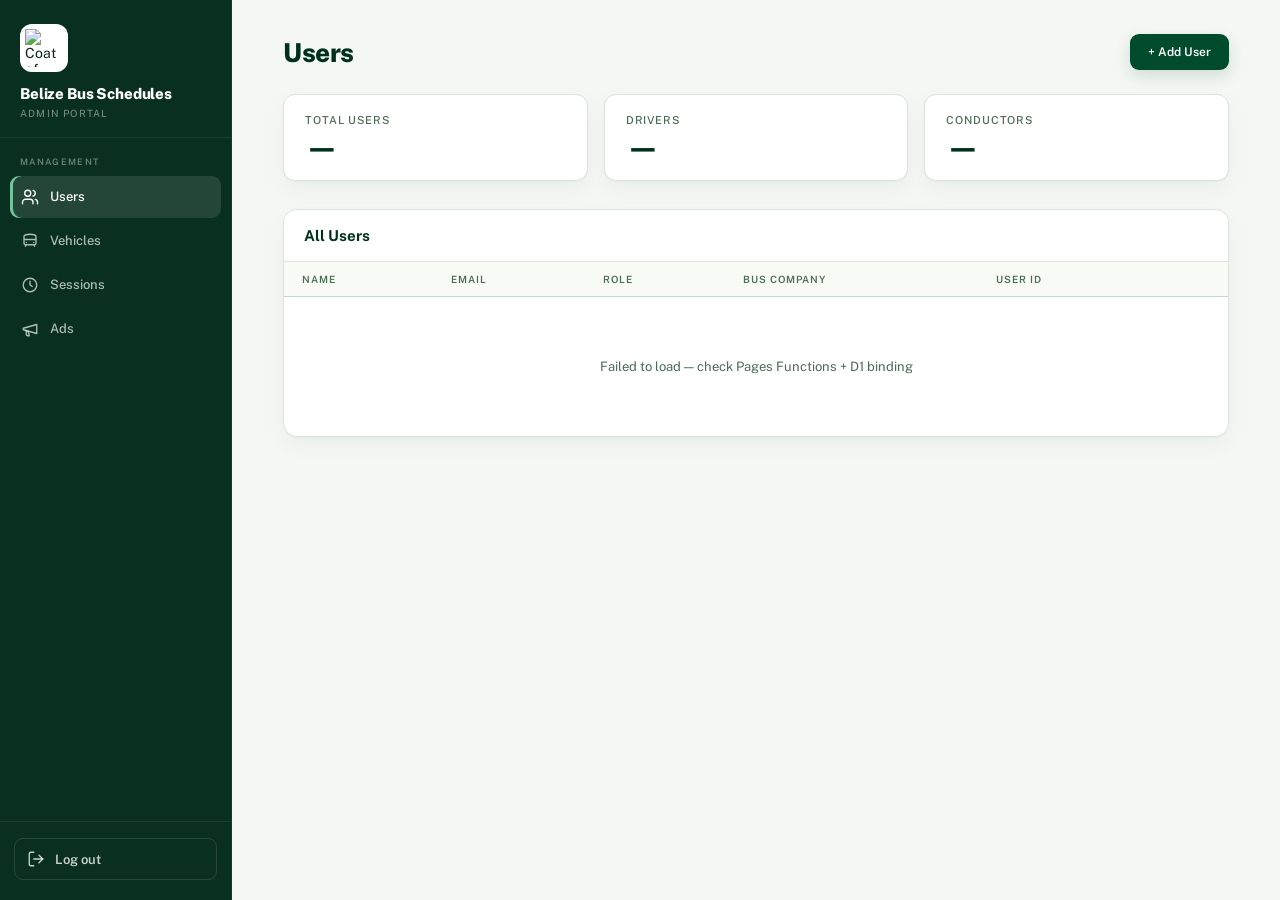
==== files/index.html @ 1d4cd636 "Ads Platform" ====
<!DOCTYPE html>
<html lang="en">
<head>
<meta charset="UTF-8">
<meta name="viewport" content="width=device-width, initial-scale=1.0">
<title>Belize Bus Schedules — Admin</title>
<style>
  @import url('https://fonts.googleapis.com/css2?family=Public+Sans:ital,wght@0,400;0,500;0,600;0,700;1,400&display=swap');

  :root {
    --green-dark:  #00321B;
    --green:       #004B2B;
    --green-mid:   #0a5c36;
    --green-light: #0f7a47;
    --green-pale:  #e6f2eb;
    --surface:     #ffffff;
    --surface2:    #F8FAF5;
    --border:      #c5d9cc;
    --text:        #0f2418;
    --muted:       #4a6b55;
    --danger:      #b42318;
    --danger-bg:   #fef2f0;
    --mono: 'Public Sans', system-ui, sans-serif;
    --display: 'Public Sans', system-ui, sans-serif;
  }

  * { box-sizing: border-box; margin: 0; padding: 0; }

  body {
    background: var(--surface2);
    color: var(--text);
    font-family: var(--mono);
    font-size: 14px;
    min-height: 100vh;
  }

  /* ── Sidebar ── */
  .layout {
    display: flex;
    min-height: 100vh;
  }

  aside {
    width: 240px;
    background: var(--green-dark);
    display: flex;
    flex-direction: column;
    flex-shrink: 0;
    position: sticky;
    top: 0;
    height: 100vh;
  }

  .brand {
    padding: 28px 24px 20px;
    border-bottom: 1px solid rgba(255,255,255,0.08);
  }

  .brand-logo {
    width: 48px;
    height: 48px;
    background: #fff;
    border-radius: 12px;
    display: flex;
    align-items: center;
    justify-content: center;
    margin-bottom: 12px;
    padding: 5px;
    overflow: hidden;
    box-shadow: inset 0 0 0 1px rgba(255,255,255,0.18);
  }

  .brand-logo img {
    width: 100%;
    height: 100%;
    object-fit: contain;
    display: block;
  }

  .brand-name {
    font-family: var(--display);
    font-size: 16px;
    font-weight: 800;
    color: white;
    letter-spacing: -0.01em;
    line-height: 1.1;
  }

  .brand-sub {
    font-size: 10px;
    font-weight: 400;
    color: rgba(255,255,255,0.4);
    letter-spacing: 0.12em;
    text-transform: uppercase;
    margin-top: 3px;
  }

  nav {
    padding: 20px 12px;
    flex: 1;
  }

  .nav-label {
    font-size: 9px;
    font-weight: 600;
    letter-spacing: 0.15em;
    text-transform: uppercase;
    color: rgba(255,255,255,0.3);
    padding: 0 12px;
    margin-bottom: 6px;
  }

  .nav-item {
    display: flex;
    align-items: center;
    gap: 10px;
    padding: 10px 12px;
    border-radius: 8px;
    color: rgba(255,255,255,0.6);
    font-size: 13px;
    font-weight: 500;
    cursor: pointer;
    transition: all 0.15s;
    margin-bottom: 2px;
    user-select: none;
  }

  .nav-item.active {
    background: var(--green);
    color: white;
  }

  .nav-item:hover:not(.active) {
    background: rgba(255,255,255,0.06);
    color: white;
  }

  .nav-icon { font-size: 16px; }

  .sidebar-footer {
    padding: 16px 14px 20px;
    border-top: 1px solid rgba(255,255,255,0.08);
    margin-top: auto;
  }

  .logout-btn {
    width: 100%;
    min-height: 42px;
    display: inline-flex;
    align-items: center;
    justify-content: flex-start;
    gap: 10px;
    padding: 10px 12px;
    border: 1px solid rgba(255,255,255,0.12);
    border-radius: 9px;
    background: transparent;
    color: rgba(255,255,255,0.78);
    font-family: inherit;
    font-size: 13px;
    font-weight: 600;
    cursor: pointer;
    transition: background 0.15s, color 0.15s, border-color 0.15s;
  }

  .logout-btn:hover {
    background: rgba(255,255,255,0.08);
    color: #fff;
    border-color: rgba(255,255,255,0.22);
  }

  .logout-btn .ui-icon {
    width: 18px;
    height: 18px;
    color: inherit;
  }

  /* ── Main ── */
  .main {
    flex: 1;
    padding: 36px 40px;
    overflow-y: auto;
  }

  .page-header {
    margin-bottom: 28px;
    display: flex;
    align-items: flex-end;
    justify-content: space-between;
  }

  .page-title {
    font-family: var(--display);
    font-size: 28px;
    font-weight: 800;
    color: var(--green-dark);
    letter-spacing: -0.02em;
  }

  .page-title span {
    font-size: 14px;
    font-weight: 400;
    color: var(--muted);
    margin-left: 10px;
    font-family: var(--mono);
    letter-spacing: 0;
  }

  /* ── Stats row ── */
  .stats {
    display: grid;
    grid-template-columns: repeat(3, 1fr);
    gap: 16px;
    margin-bottom: 28px;
  }

  .stat-card {
    background: white;
    border: 1px solid var(--border);
    border-radius: 12px;
    padding: 20px 24px;
  }

  .stat-label {
    font-size: 11px;
    font-weight: 500;
    color: var(--muted);
    text-transform: uppercase;
    letter-spacing: 0.08em;
    margin-bottom: 6px;
  }

  .stat-value {
    font-family: var(--display);
    font-size: 32px;
    font-weight: 800;
    color: var(--green-dark);
    line-height: 1;
  }

  /* ── Table ── */
  .card {
    background: white;
    border: 1px solid var(--border);
    border-radius: 12px;
    overflow: hidden;
  }

  .card-header {
    padding: 18px 24px;
    border-bottom: 1px solid var(--border);
    display: flex;
    align-items: center;
    justify-content: space-between;
    background: var(--surface);
  }

  .card-title {
    font-family: var(--display);
    font-size: 15px;
    font-weight: 700;
    color: var(--green-dark);
  }

  table {
    width: 100%;
    border-collapse: collapse;
  }

  thead { background: var(--surface2); }

  th {
    font-size: 10px;
    font-weight: 600;
    letter-spacing: 0.1em;
    text-transform: uppercase;
    color: var(--muted);
    padding: 11px 20px;
    text-align: left;
    border-bottom: 1px solid var(--border);
  }

  td {
    padding: 14px 20px;
    border-bottom: 1px solid #f0f5f2;
    font-size: 13px;
    vertical-align: middle;
  }

  tr:last-child td { border-bottom: none; }
  tr:hover td { background: #f9fdfb; }

  .td-id {
    font-family: monospace;
    font-size: 11px;
    color: var(--muted);
    background: var(--surface2);
    padding: 2px 6px;
    border-radius: 4px;
  }

  .td-actions {
    display: flex;
    gap: 8px;
    justify-content: flex-end;
  }

  /* ── Badges ── */
  .badge {
    font-size: 10px;
    font-weight: 700;
    letter-spacing: 0.08em;
    text-transform: uppercase;
    padding: 4px 10px;
    border-radius: 20px;
    display: inline-block;
  }

  .badge-driver    { background: #e3f0ff; color: #1a56aa; }
  .badge-conductor { background: #fff3e0; color: #b45309; }

  /* ── Buttons ── */
  .btn {
    font-family: var(--mono);
    font-size: 12px;
    font-weight: 600;
    padding: 9px 18px;
    border-radius: 8px;
    border: none;
    cursor: pointer;
    transition: all 0.15s;
    display: inline-flex;
    align-items: center;
    gap: 6px;
  }

  .btn-primary {
    background: var(--green);
    color: white;
  }
  .btn-primary:hover { background: var(--green-light); }

  .btn-ghost {
    background: transparent;
    border: 1px solid var(--border);
    color: var(--text);
  }
  .btn-ghost:hover { border-color: var(--green); color: var(--green); }

  .btn-edit {
    background: var(--green-pale);
    color: var(--green-dark);
    font-size: 11px;
    padding: 6px 12px;
  }
  .btn-edit:hover { background: #d0ebd8; }

  .btn-danger-sm {
    background: var(--danger-bg);
    color: var(--danger);
    font-size: 11px;
    padding: 6px 12px;
  }
  .btn-danger-sm:hover { background: #fad7d4; }

  /* ── Modal ── */
  .overlay {
    display: none;
    position: fixed;
    inset: 0;
    background: rgba(0, 50, 27, 0.55);
    z-index: 100;
    align-items: center;
    justify-content: center;
    backdrop-filter: blur(2px);
  }
  .overlay.open { display: flex; }

  .modal {
    background: white;
    border-radius: 16px;
    width: 100%;
    max-width: 460px;
    padding: 32px;
    box-shadow: 0 24px 60px rgba(0,0,0,0.2);
    animation: popIn 0.2s cubic-bezier(0.34, 1.56, 0.64, 1);
  }

  @keyframes popIn {
    from { transform: scale(0.94); opacity: 0; }
    to   { transform: scale(1);    opacity: 1; }
  }

  .modal-icon {
    width: 48px;
    height: 48px;
    border-radius: 12px;
    display: flex;
    align-items: center;
    justify-content: center;
    font-size: 22px;
    margin-bottom: 16px;
  }

  .modal-icon-green { background: var(--green-pale); }
  .modal-icon-red   { background: var(--danger-bg); }

  .modal-title {
    font-family: var(--display);
    font-size: 20px;
    font-weight: 800;
    color: var(--green-dark);
    margin-bottom: 6px;
  }

  .modal-desc {
    font-size: 13px;
    color: var(--muted);
    margin-bottom: 24px;
    line-height: 1.5;
  }

  .modal-footer {
    display: flex;
    justify-content: flex-end;
    gap: 10px;
    margin-top: 28px;
    padding-top: 20px;
    border-top: 1px solid var(--border);
  }

  .divider {
    font-size: 10px;
    font-weight: 600;
    letter-spacing: 0.1em;
    text-transform: uppercase;
    color: var(--muted);
    margin: 20px 0 14px;
    padding-bottom: 6px;
    border-bottom: 1px solid var(--border);
  }

  /* ── Form ── */
  .field { margin-bottom: 14px; }

  label {
    display: block;
    font-size: 11px;
    font-weight: 600;
    color: var(--muted);
    text-transform: uppercase;
    letter-spacing: 0.08em;
    margin-bottom: 5px;
  }

  input, select {
    width: 100%;
    background: var(--surface2);
    border: 1px solid var(--border);
    border-radius: 8px;
    color: var(--text);
    font-family: var(--mono);
    font-size: 13px;
    padding: 10px 14px;
    outline: none;
    transition: border-color 0.15s, box-shadow 0.15s;
    appearance: none;
  }

  input:focus, select:focus {
    border-color: var(--green);
    box-shadow: 0 0 0 3px rgba(0, 75, 43, 0.12);
    background: white;
  }

  select {
    background-image: url("data:image/svg+xml,%3Csvg xmlns='http://www.w3.org/2000/svg' width='12' height='8' viewBox='0 0 12 8'%3E%3Cpath d='M1 1l5 5 5-5' stroke='%235a7a64' stroke-width='1.5' fill='none'/%3E%3C/svg%3E");
    background-repeat: no-repeat;
    background-position: right 14px center;
    padding-right: 36px;
    cursor: pointer;
  }

  /* ── Empty / Toast ── */
  .empty {
    text-align: center;
    padding: 60px 20px;
    font-size: 13px;
    color: var(--muted);
  }

  .empty-icon { font-size: 36px; margin-bottom: 10px; }

  #toast {
    position: fixed;
    bottom: 24px;
    right: 24px;
    font-size: 13px;
    font-weight: 500;
    padding: 12px 20px;
    border-radius: 10px;
    z-index: 999;
    transition: opacity 0.3s, transform 0.3s;
    opacity: 0;
    transform: translateY(8px);
    pointer-events: none;
    display: flex;
    align-items: center;
    gap: 8px;
  }

  #toast.show { opacity: 1; transform: translateY(0); }
  #toast.ok  { background: var(--green-dark); color: white; }
  #toast.err { background: var(--danger); color: white; }

  .delete-target {
    background: var(--surface2);
    border: 1px solid var(--border);
    border-radius: 8px;
    padding: 12px 16px;
    margin-top: 12px;
  }
  .delete-target-name  { font-weight: 600; color: var(--green-dark); }
  .delete-target-email { font-size: 12px; color: var(--muted); margin-top: 2px; }

  .page-section { display: none; }
  .page-section.active { display: block; }

  .modal-wide { max-width: 520px; }

  .vehicle-thumb {
    width: 44px;
    height: 44px;
    border-radius: 8px;
    object-fit: cover;
    background: var(--surface2);
    border: 1px solid var(--border);
  }

  .vehicle-thumb-placeholder {
    width: 44px;
    height: 44px;
    border-radius: 8px;
    background: var(--surface2);
    border: 1px dashed var(--border);
    display: flex;
    align-items: center;
    justify-content: center;
    font-size: 18px;
    color: var(--muted);
  }

  input[type="file"] {
    padding: 8px 0;
    font-size: 12px;
    border: none;
    background: transparent;
  }

  .photo-preview-wrap {
    margin-top: 8px;
    border-radius: 10px;
    overflow: hidden;
    border: 1px solid var(--border);
    max-height: 200px;
    background: var(--surface2);
  }
  .photo-preview-wrap img {
    display: block;
    width: 100%;
    max-height: 200px;
    object-fit: contain;
  }

  .badge-active   { background: #e8f5ec; color: var(--green-dark); }
  .badge-inactive { background: #f0f0f0; color: #666; }

  .filter-row {
    display: flex;
    align-items: flex-end;
    flex-wrap: wrap;
    gap: 12px 16px;
    margin-bottom: 16px;
  }
  .filter-row select { max-width: 280px; }
  .filter-field { min-width: 160px; }
  .filter-field label { margin-bottom: 4px; }
  .filter-field input[type="checkbox"] {
    width: auto;
    margin-right: 6px;
    vertical-align: middle;
  }
  .filter-actions { display: flex; align-items: flex-end; gap: 8px; margin-left: auto; }
  .badge-open   { background: #d4edda; color: var(--green-dark); }
  .badge-ended  { background: #eef1ee; color: var(--muted); }

  /* ── Ads ── */
  .ads-tabs {
    display: flex;
    gap: 6px;
    margin-bottom: 20px;
    border-bottom: 1px solid var(--border);
    padding-bottom: 0;
  }
  .ads-tab {
    padding: 10px 16px;
    border: none;
    background: transparent;
    color: var(--muted);
    font-family: var(--mono);
    font-size: 13px;
    font-weight: 600;
    cursor: pointer;
    border-bottom: 2px solid transparent;
    margin-bottom: -1px;
  }
  .ads-tab.active {
    color: var(--green-dark);
    border-bottom-color: var(--green);
  }
  .ads-panel { display: none; }
  .ads-panel.active { display: block; }

  .badge-ad-live { background: #d4edda; color: var(--green-dark); }
  .badge-ad-scheduled { background: #e3f0ff; color: #1a56aa; }
  .badge-ad-ended { background: #eef1ee; color: var(--muted); }
  .badge-ad-paused { background: #fff3e0; color: #b45309; }
  .badge-ad-draft { background: #f0f0f0; color: #666; }
  .badge-ad-cat { background: var(--green-pale); color: var(--green-dark); text-transform: none; letter-spacing: 0; }

  .modal-ads { max-width: 960px; width: calc(100vw - 32px); }
  .ad-editor-grid {
    display: grid;
    grid-template-columns: 1fr minmax(280px, 340px);
    gap: 20px;
    align-items: start;
  }
  @media (max-width: 860px) {
    .ad-editor-grid { grid-template-columns: 1fr; }
  }
  .ad-form-col { max-height: 70vh; overflow-y: auto; padding-right: 4px; }
  .ad-preview-col {
    position: sticky;
    top: 0;
    background: #1a3d32;
    border-radius: 14px;
    padding: 18px 14px 22px;
    min-height: 0;
  }
  .ad-preview-label {
    font-size: 10px;
    font-weight: 700;
    letter-spacing: 0.12em;
    text-transform: uppercase;
    color: rgba(255,255,255,0.55);
    margin-bottom: 12px;
  }
  .ad-preview-stage {
    --brand: #2d5a4a;
    --brand-dark: #1a3d32;
    --brand-soft: #e8f2ed;
    --brand-mint: #d4ebe0;
    --radius: 16px;
  }

  .cta-row {
    display: flex;
    flex-wrap: wrap;
    gap: 8px;
    align-items: flex-end;
    padding: 10px;
    background: var(--surface2);
    border: 1px solid var(--border);
    border-radius: 10px;
    margin-bottom: 8px;
  }
  .cta-row .field { flex: 1; min-width: 100px; }

  /* Passenger-matched previews */
  .ad-avatar {
    width: 40px; height: 40px; border-radius: 10px;
    display: grid; place-items: center; flex-shrink: 0;
    color: var(--brand); background: var(--brand-soft);
  }
  .ad-avatar.sm { width: 34px; height: 34px; border-radius: 9px; }
  .ad-avatar.lg { width: 48px; height: 48px; border-radius: 12px; background: #fff; box-shadow: 0 4px 14px rgba(26,61,50,0.1); }
  .ad-avatar svg { width: 20px; height: 20px; }
  .ad-avatar.sm svg { width: 17px; height: 17px; }
  .ad-avatar.lg svg { width: 24px; height: 24px; }
  .ad-kind-hotel { color: #1f5f8b; background: #e6f2fa; }
  .ad-kind-shop { color: #6b4ea3; background: #f1ebfa; }
  .ad-kind-taxi { color: #a16207; background: #fef3c7; }
  .ad-kind-tour { color: #0f766e; background: #ccfbf1; }
  .ad-kind-pharmacy { color: #be123c; background: #ffe4e6; }
  .ad-kind-car_rental { color: #1d4ed8; background: #dbeafe; }

  .ad-sponsored-wrap { display: inline-flex; align-items: center; gap: 0.28rem; }
  .ad-sponsored {
    font-size: 0.62rem; font-weight: 800; letter-spacing: 0.07em;
    text-transform: uppercase; color: var(--brand-dark);
    background: var(--brand-soft); border-radius: 6px;
    padding: 0.25rem 0.45rem; line-height: 1;
  }
  .ad-why-dot { color: var(--brand); font-size: 0.75rem; opacity: 0.85; }

  .pv-strip {
    display: flex; align-items: center; gap: 0.7rem;
    width: 100%; padding: 0.7rem 0.85rem; border-radius: 14px;
    background: rgba(255,255,255,0.96);
    box-shadow: 0 8px 28px rgba(0,0,0,0.12); color: #1a1a1a;
  }
  .pv-strip-copy { min-width: 0; flex: 1; display: flex; flex-direction: column; gap: 0.18rem; }
  .pv-meta { display: flex; align-items: center; gap: 0.4rem; flex-wrap: wrap; }
  .pv-eyebrow { font-size: 0.72rem; font-weight: 650; color: var(--brand); }
  .pv-strip-primary {
    margin: 0; display: flex; flex-wrap: wrap; align-items: baseline;
    gap: 0.35rem 0.55rem; line-height: 1.3;
  }
  .pv-strip-primary strong { color: var(--brand-dark); font-size: 0.92rem; font-weight: 750; }
  .pv-support { color: #6b7280; font-size: 0.82rem; font-weight: 500; }
  .pv-strip-cta {
    flex-shrink: 0; display: inline-flex; align-items: center; gap: 0.1rem;
    color: var(--brand); font-size: 0.82rem; font-weight: 700;
  }
  .pv-strip-cta svg { width: 1rem; height: 1rem; }

  .pv-card {
    background: #fff; border-radius: var(--radius); overflow: hidden;
    box-shadow: 0 8px 28px rgba(0,0,0,0.12);
    display: flex; flex-direction: column;
    width: 100%;
    height: auto;
    align-self: flex-start;
  }
  .pv-hero {
    display: flex; align-items: center; justify-content: center;
    min-height: 72px; padding: 0.85rem 1rem;
    background: linear-gradient(180deg, #ffffff 0%, var(--brand-mint) 55%, #c5ddd0 100%);
  }
  .pv-header, .pv-discount-wrap, .pv-actions { padding-left: 1.05rem; padding-right: 1.1rem; }
  .pv-header { padding-top: 0.85rem; display: flex; flex-direction: column; gap: 0.28rem; }
  .pv-header h3 {
    margin: 0; color: var(--brand-dark); font-size: 1.08rem; font-weight: 750; line-height: 1.2;
  }
  .pv-headline { margin: 0; color: #222; font-size: 0.94rem; font-weight: 650; line-height: 1.3; }
  .pv-copy { margin: 0.05rem 0 0; color: #5b6570; font-size: 0.84rem; line-height: 1.4; }
  .pv-discount-wrap { padding-top: 0.75rem; }
  .pv-discount {
    display: flex; align-items: center; gap: 0.55rem; width: 100%;
    margin: 0; padding: 0.7rem 0.75rem; border-radius: 12px;
    border: 1px dashed rgba(45,90,74,0.28); background: var(--brand-soft);
    color: var(--brand-dark); text-align: left; cursor: pointer;
    font-family: inherit;
  }
  .pv-discount.open {
    flex-direction: column; align-items: stretch; gap: 0.35rem;
    border-style: solid; border-color: rgba(45,90,74,0.18);
    background: linear-gradient(180deg, #f4faf7 0%, #eaf5f0 100%); cursor: default;
  }
  .pv-discount-icon {
    width: 1.7rem; height: 1.7rem; border-radius: 8px; background: #fff;
    color: var(--brand); display: grid; place-items: center; flex-shrink: 0;
  }
  .pv-discount-icon svg { width: 0.95rem; height: 0.95rem; }
  .pv-discount-teaser { flex: 1; font-size: 0.84rem; font-weight: 700; }
  .pv-chevron { width: 1rem; height: 1rem; color: var(--brand); flex-shrink: 0; }
  .pv-discount-summary { margin: 0; font-size: 0.86rem; font-weight: 750; color: var(--brand-dark); }
  .pv-code-label {
    font-size: 0.68rem; font-weight: 700; letter-spacing: 0.05em;
    text-transform: uppercase; color: #6b7a72;
  }
  .pv-code-value {
    font-family: ui-monospace, SFMono-Regular, Menlo, Monaco, Consolas, monospace;
    font-size: 1.25rem; font-weight: 750; letter-spacing: 0.08em; color: var(--brand-dark);
  }
  .pv-discount-valid { margin: 0; font-size: 0.78rem; font-weight: 600; color: #4b5c54; }
  .pv-copy {
    border: 0; border-radius: 8px; padding: 0.4rem 0.7rem;
    background: var(--brand); color: #fff; font-size: 0.76rem; font-weight: 700; cursor: pointer;
  }
  .pv-actions {
    display: flex; flex-wrap: wrap; gap: 0.4rem;
    padding-top: 0.85rem; padding-bottom: 1rem;
  }
  .pv-action {
    display: inline-flex; align-items: center; justify-content: center; gap: 0.35rem;
    min-height: 2.15rem; padding: 0.4rem 0.8rem; border-radius: 10px;
    border: 1px solid #d7e0db; background: #fff; color: var(--brand-dark);
    font-size: 0.8rem; font-weight: 700;
  }
  .pv-action svg { width: 15px; height: 15px; }
  .pv-action.primary { flex: 1 1 auto; border-color: transparent; background: var(--brand); color: #fff; }

  .char-limit {
    float: right;
    font-weight: 600;
    letter-spacing: 0;
    text-transform: none;
    color: #8a9a91;
    font-size: 10px;
  }
  .char-limit.warn { color: #b45309; }
  .char-limit.full { color: var(--danger); }
</style>
<link rel="stylesheet" href="admin-polish.css">
</head>
<body>
<div class="layout">

  <!-- Sidebar -->
  <aside>
    <div class="brand">
      <div class="brand-logo" title="Belize Bus Schedules">
        <img src="https://belizebusschedules.com/Coat_of_arms_of_Belize.png" alt="Coat of Arms of Belize" width="48" height="48" decoding="async">
      </div>
      <div class="brand-name">Belize Bus Schedules</div>
      <div class="brand-sub">Admin Portal</div>
    </div>

    <nav>
      <div class="nav-label">Management</div>
      <div class="nav-item active" data-section="users" onclick="showSection('users')">
        <span class="nav-icon"></span> Users
      </div>
      <div class="nav-item" data-section="vehicles" onclick="showSection('vehicles')">
        <span class="nav-icon"></span> Vehicles
      </div>
      <div class="nav-item" data-section="sessions" onclick="showSection('sessions')">
        <span class="nav-icon"></span> Sessions
      </div>
      <div class="nav-item" data-section="ads" onclick="showSection('ads')">
        <span class="nav-icon"></span> Ads
      </div>
    </nav>

    <div class="sidebar-footer">
      <button type="button" class="logout-btn" onclick="logoutAdmin()" aria-label="Log out">
        <span class="ui-icon" data-icon="logout"></span>
        <span>Log out</span>
      </button>
    </div>
  </aside>

  <!-- Main Content -->
  <div class="main">
    <section id="section-users" class="page-section active">
    <div class="page-header">
      <div class="page-title">Users <span id="user-count"></span></div>
      <button class="btn btn-primary" onclick="openCreate()">
        + Add User
      </button>
    </div>

    <!-- Stats -->
    <div class="stats">
      <div class="stat-card">
        <div class="stat-label">Total Users</div>
        <div class="stat-value" id="stat-total">—</div>
      </div>
      <div class="stat-card">
        <div class="stat-label">Drivers</div>
        <div class="stat-value" id="stat-drivers">—</div>
      </div>
      <div class="stat-card">
        <div class="stat-label">Conductors</div>
        <div class="stat-value" id="stat-conductors">—</div>
      </div>
    </div>

    <!-- Table -->
    <div class="card">
      <div class="card-header">
        <div class="card-title">All Users</div>
      </div>
      <table>
        <thead>
          <tr>
            <th>Name</th>
            <th>Email</th>
            <th>Role</th>
            <th>Bus Company</th>
            <th>User ID</th>
            <th></th>
          </tr>
        </thead>
        <tbody id="user-table-body">
          <tr><td colspan="6"><div class="empty"><div class="empty-icon"></div>Loading users...</div></td></tr>
        </tbody>
      </table>
    </div>
    </section>

    <section id="section-vehicles" class="page-section">
    <div class="page-header">
      <div class="page-title">Vehicles <span id="vehicle-count"></span></div>
      <button class="btn btn-primary" onclick="openVehicleCreate()">+ Add Vehicle</button>
  </div>
    <div class="filter-row">
      <label for="vf-company" style="margin:0; text-transform:none; font-size:13px; color:var(--text);">Company</label>
      <select id="vf-company" onchange="loadVehicles()">
        <option value="">All companies</option>
      </select>
</div>
    <div class="stats" style="grid-template-columns: repeat(2, 1fr);">
      <div class="stat-card">
        <div class="stat-label">Total vehicles</div>
        <div class="stat-value" id="stat-vehicles-total">—</div>
      </div>
      <div class="stat-card">
        <div class="stat-label">Active</div>
        <div class="stat-value" id="stat-vehicles-active">—</div>
      </div>
    </div>
    <div class="card">
      <div class="card-header">
        <div class="card-title">Fleet</div>
      </div>
      <table>
        <thead>
          <tr>
            <th style="width:56px"></th>
            <th>Company</th>
            <th>Plate</th>
            <th>Status</th>
            <th>VIN</th>
            <th>Updated</th>
            <th></th>
          </tr>
        </thead>
        <tbody id="vehicle-table-body">
          <tr><td colspan="7"><div class="empty"><div class="empty-icon"></div>Loading vehicles…</div></td></tr>
        </tbody>
      </table>
    </div>
    </section>

    <section id="section-sessions" class="page-section">
    <div class="page-header">
      <div class="page-title">Driving sessions <span id="session-count"></span></div>
    </div>
    <div class="card" style="margin-bottom:16px;">
      <div class="card-header">
        <div class="card-title">Filters</div>
      </div>
      <div style="padding:18px 24px;">
        <div class="filter-row">
          <div class="filter-field">
            <label for="sf-company">Company</label>
            <select id="sf-company" onchange="onSessionCompanyChange()">
              <option value="">All companies</option>
            </select>
          </div>
          <div class="filter-field" style="min-width:260px;max-width:360px;">
            <label for="sf-route">Route (schedule)</label>
            <select id="sf-route" title="Pick a company first to list routes">
              <option value="">Any route</option>
            </select>
          </div>
          <div class="filter-field" style="min-width:220px;">
            <label for="sf-driver">Driver</label>
            <select id="sf-driver">
              <option value="">Any driver</option>
            </select>
          </div>
          <div class="filter-field" style="min-width:200px;">
            <label for="sf-email">Driver email contains</label>
            <input id="sf-email" type="text" placeholder="e.g. @company.com">
          </div>
          <div class="filter-field" style="min-width:auto;">
            <label style="display:flex;align-items:center;cursor:pointer;">
              <input type="checkbox" id="sf-active-only"> Active only
            </label>
          </div>
          <div class="filter-actions">
            <button type="button" class="btn btn-primary" onclick="loadSessions()">Apply</button>
            <button type="button" class="btn btn-ghost" onclick="resetSessionFilters()">Reset</button>
          </div>
        </div>
      </div>
    </div>
    <div class="card">
      <div class="card-header">
        <div class="card-title">Sessions</div>
      </div>
      <table>
        <thead>
          <tr>
            <th>Started</th>
            <th>Ended</th>
            <th>Status</th>
            <th>Route</th>
            <th>BID</th>
            <th>Driver</th>
            <th>Plate</th>
            <th>Company</th>
            <th></th>
          </tr>
        </thead>
        <tbody id="session-table-body">
          <tr><td colspan="9"><div class="empty"><div class="empty-icon"></div>Open Sessions to load.</div></td></tr>
        </tbody>
      </table>
    </div>
    </section>

    <section id="section-ads" class="page-section">
      <div class="page-header">
        <div class="page-title">Ads <span id="ads-count"></span></div>
        <button class="btn btn-primary" id="ads-add-btn" onclick="openAdCreate()">+ Add strip ad</button>
      </div>
      <div class="ads-tabs">
        <button type="button" class="ads-tab active" data-ads-tab="strip" onclick="setAdsTab('strip')">Strip ads <span id="ads-strip-count"></span></button>
        <button type="button" class="ads-tab" data-ads-tab="card" onclick="setAdsTab('card')">Card ads <span id="ads-card-count"></span></button>
      </div>

      <div id="ads-panel-strip" class="ads-panel active">
        <div class="card">
          <div class="card-header"><div class="card-title">Destination strip ads</div></div>
          <table>
            <thead>
              <tr>
                <th>Route</th>
                <th>Title</th>
                <th>Dates</th>
                <th>Status</th>
                <th>Category</th>
                <th></th>
              </tr>
            </thead>
            <tbody id="ads-strip-body">
              <tr><td colspan="6"><div class="empty"><div class="empty-icon"></div>Open Ads to load.</div></td></tr>
            </tbody>
          </table>
        </div>
      </div>

      <div id="ads-panel-card" class="ads-panel">
        <div class="card">
          <div class="card-header"><div class="card-title">Sponsored card ads</div></div>
          <table>
            <thead>
              <tr>
                <th>Route</th>
                <th>Title</th>
                <th>Dates</th>
                <th>Status</th>
                <th>Category</th>
                <th></th>
              </tr>
            </thead>
            <tbody id="ads-card-body">
              <tr><td colspan="6"><div class="empty"><div class="empty-icon"></div>Open Ads to load.</div></td></tr>
            </tbody>
          </table>
        </div>
      </div>
    </section>
  </div>
</div>

<div class="overlay" id="create-modal">
  <div class="modal">
    <div class="modal-icon modal-icon-green" id="userModalIcon"></div>
    <div class="modal-title">Add New User</div>
    <div class="modal-desc">Create a login for a driver or conductor. They can sign in immediately.</div>

    <div class="divider">Account</div>
    <div class="field"><label>Email *</label><input id="c-email" type="email" placeholder="name@company.com"></div>
    <div class="field"><label>Password *</label><input id="c-password" type="password" placeholder="min 6 characters"></div>

    <div class="divider">Profile</div>
    <div class="field"><label>Full Name</label><input id="c-name" type="text" placeholder="John Smith"></div>
    <div class="field">
      <label>Role *</label>
      <select id="c-type">
        <option value="">— select role —</option>
        <option value="Driver">Driver</option>
        <option value="Conductor">Conductor</option>
      </select>
    </div>
    <div class="field">
      <label>Bus Company</label>
      <select id="c-company">
        <option value="">— loading companies... —</option>
      </select>
    </div>

    <div class="modal-footer">
      <button class="btn btn-ghost" onclick="closeModals()">Cancel</button>
      <button class="btn btn-primary" onclick="createUser()">Create User</button>
    </div>
  </div>
</div>

<!-- Edit Modal -->
<div class="overlay" id="edit-modal">
  <div class="modal">
    <div class="modal-icon modal-icon-green" id="editUserModalIcon"></div>
    <div class="modal-title">Edit User</div>
    <div class="modal-desc">Update this user's profile details.</div>
    <input type="hidden" id="e-id">
    <div class="field"><label>Full Name</label><input id="e-name" type="text"></div>
    <div class="field">
      <label>Role</label>
      <select id="e-type">
        <option value="">— select role —</option>
        <option value="driver">Driver</option>
        <option value="conductor">Conductor</option>
      </select>
    </div>
    <div class="field">
      <label>Bus Company</label>
      <select id="e-company">
        <option value="">— loading companies... —</option>
      </select>
    </div>
    <div class="modal-footer">
      <button class="btn btn-ghost" onclick="closeModals()">Cancel</button>
      <button class="btn btn-primary" onclick="saveEdit()">Save Changes</button>
    </div>
  </div>
</div>

<!-- Delete Modal -->
<div class="overlay" id="delete-modal">
  <div class="modal">
    <div class="modal-icon modal-icon-red" id="deleteModalIcon"></div>
    <div class="modal-title">Delete User</div>
    <div class="modal-desc">
      This will permanently delete the user from Supabase and remove their profile from the database. This cannot be undone.
    </div>
    <input type="hidden" id="d-id">
    <div class="delete-target">
      <div class="delete-target-name" id="d-name"></div>
      <div class="delete-target-email" id="d-email"></div>
    </div>
    <div class="modal-footer">
      <button class="btn btn-ghost" onclick="closeModals()">Cancel</button>
      <button class="btn btn-danger-sm" style="padding:9px 18px; font-size:13px;" onclick="deleteUser()">Delete Permanently</button>
    </div>
  </div>
</div>

<!-- Vehicle: create -->
<div class="overlay" id="vehicle-create-modal">
  <div class="modal modal-wide">
    <div class="modal-icon modal-icon-green" id="vehicleModalIcon"></div>
    <div class="modal-title">Add vehicle</div>
    <div class="modal-desc">Register a bus by company and plate. You can upload a photo after the vehicle is created.</div>
    <div class="field">
      <label>Bus company *</label>
      <select id="vc-company"><option value="">— loading —</option></select>
    </div>
    <div class="field"><label>Plate *</label><input id="vc-plate" type="text" placeholder="e.g. BZ-12345"></div>
    <div class="field"><label>VIN</label><input id="vc-vin" type="text" placeholder="Optional"></div>
    <div class="field">
      <label>Status</label>
      <select id="vc-status"><option value="active">Active</option><option value="inactive">Inactive</option></select>
    </div>
    <div class="field"><label>Notes</label><input id="vc-notes" type="text" placeholder="Optional"></div>
    <div class="field"><label>Features (JSON)</label><input id="vc-features" type="text" value="{}"></div>
    <div class="field">
      <label>Bus photo</label>
      <input id="vc-photo" type="file" accept="image/jpeg,image/png,image/webp">
      <div style="font-size:11px;color:var(--muted);margin-top:4px;">JPEG, PNG, or WebP · max 5 MB · uploaded after save</div>
    </div>
    <div class="modal-footer">
      <button class="btn btn-ghost" onclick="closeModals()">Cancel</button>
      <button class="btn btn-primary" onclick="createVehicle()">Create vehicle</button>
    </div>
  </div>
</div>

<!-- Vehicle: edit -->
<div class="overlay" id="vehicle-edit-modal">
  <div class="modal modal-wide">
    <div class="modal-icon modal-icon-green" id="editVehicleModalIcon"></div>
    <div class="modal-title">Edit vehicle</div>
    <div class="modal-desc">Update details or upload a new image (stored on images.belizebusschedules.com).</div>
    <input type="hidden" id="ve-id">
    <div class="field">
      <label>Bus company *</label>
      <select id="ve-company"><option value="">— loading —</option></select>
    </div>
    <div class="field"><label>Plate *</label><input id="ve-plate" type="text"></div>
    <div class="field"><label>VIN</label><input id="ve-vin" type="text"></div>
    <div class="field">
      <label>Status</label>
      <select id="ve-status"><option value="active">Active</option><option value="inactive">Inactive</option></select>
    </div>
    <div class="field"><label>Notes</label><input id="ve-notes" type="text"></div>
    <div class="field"><label>Features (JSON)</label><input id="ve-features" type="text"></div>
    <div class="divider">Photo</div>
    <div id="ve-photo-preview-wrap" class="photo-preview-wrap" style="display:none;">
      <img id="ve-photo-preview" alt="Current bus photo">
    </div>
    <div class="field">
      <label>Replace image</label>
      <input id="ve-photo" type="file" accept="image/jpeg,image/png,image/webp">
    </div>
    <div class="modal-footer">
      <button class="btn btn-ghost" onclick="closeModals()">Cancel</button>
      <button class="btn btn-primary" onclick="saveVehicleEdit()">Save</button>
    </div>
  </div>
</div>

<!-- Vehicle: delete -->
<div class="overlay" id="vehicle-delete-modal">
  <div class="modal">
    <div class="modal-icon modal-icon-red" id="deleteVehicleModalIcon"></div>
    <div class="modal-title">Delete vehicle</div>
    <div class="modal-desc">Removes this vehicle row from the database. The image file in R2 is not deleted automatically.</div>
    <input type="hidden" id="vd-id">
    <div class="delete-target">
      <div class="delete-target-name" id="vd-plate"></div>
      <div class="delete-target-email" id="vd-company"></div>
    </div>
    <div class="modal-footer">
      <button class="btn btn-ghost" onclick="closeModals()">Cancel</button>
      <button class="btn btn-danger-sm" style="padding:9px 18px; font-size:13px;" onclick="deleteVehicle()">Delete</button>
    </div>
  </div>
</div>

<!-- Ad create / edit -->
<div class="overlay" id="ad-editor-modal">
  <div class="modal modal-ads">
    <input type="hidden" id="ad-editor-id">
    <input type="hidden" id="ad-editor-placement" value="strip">

    <div class="ad-editor-header">
      <div class="modal-icon modal-icon-green" id="adModalIcon"></div>
      <div class="ad-editor-heading">
        <div class="modal-title" id="ad-editor-title-text">New strip ad</div>
        <div class="modal-desc" id="ad-editor-desc">A compact banner shown above search results.</div>
      </div>
      <button type="button" class="icon-close" onclick="closeModals()" aria-label="Close ad editor">
        <span class="ui-icon" data-icon="close"></span>
      </button>
    </div>

    <div class="ad-placement-switch" aria-label="Ad placement">
      <button type="button" class="placement-option active" data-ad-placement="strip" onclick="setAdEditorPlacement('strip')">
        <span class="ui-icon" data-icon="strip"></span>
        <span><strong>Strip ad</strong><small>Compact banner above results</small></span>
      </button>
      <button type="button" class="placement-option" data-ad-placement="card" onclick="setAdEditorPlacement('card')">
        <span class="ui-icon" data-icon="card"></span>
        <span><strong>Card ad</strong><small>Detailed sponsored result</small></span>
      </button>
    </div>

    <div class="ad-editor-grid">
      <div class="ad-form-col">
        <div class="form-section">
          <div class="form-section-header">
            <span class="form-step">1</span>
            <div>
              <div class="form-section-title">Choose the route</div>
              <div class="form-section-help">Pick exact schedule places so the ad matches passenger search 1:1.</div>
            </div>
          </div>
          <div class="form-grid">
            <div class="field">
              <label>From *</label>
              <select id="ad-origin" onchange="onAdOriginChange()">
                <option value="">— select origin —</option>
              </select>
            </div>
            <div class="field">
              <label>To *</label>
              <select id="ad-destination" onchange="updateAdPreview()">
                <option value="">— select destination —</option>
              </select>
            </div>
          </div>
        </div>

        <div class="form-section">
          <div class="form-section-header">
            <span class="form-step">2</span>
            <div>
              <div class="form-section-title">Set the schedule</div>
              <div class="form-section-help">Save as a draft while preparing it, then activate it when ready.</div>
            </div>
          </div>
          <div class="form-grid">
            <div class="field"><label>Starts *</label><input id="ad-starts" type="datetime-local"></div>
            <div class="field"><label>Ends *</label><input id="ad-ends" type="datetime-local"></div>
            <div class="field span-2">
              <label>Status</label>
              <select id="ad-status">
                <option value="draft">Draft — not visible</option>
                <option value="active">Active — visible during schedule</option>
                <option value="paused">Paused — temporarily hidden</option>
              </select>
            </div>
          </div>
        </div>

        <div class="form-section">
          <div class="form-section-header">
            <span class="form-step">3</span>
            <div>
              <div class="form-section-title">Write the ad</div>
              <div class="form-section-help">Keep copy short — hard limits keep the passenger UI compact.</div>
            </div>
          </div>
          <div class="form-grid">
            <div class="field">
              <label>Business category *</label>
              <select id="ad-category" onchange="updateAdPreview()">
                <option value="hotel">Hotel / lodging</option>
                <option value="restaurant">Restaurant / café</option>
                <option value="shop">Shop / convenience</option>
                <option value="taxi">Taxi / transfer</option>
                <option value="tour">Tour operator</option>
                <option value="pharmacy">Pharmacy</option>
                <option value="car_rental">Car rental</option>
                <option value="other">Other</option>
              </select>
            </div>
            <div class="field">
              <label>Location note <span class="char-limit" data-for="ad-eyebrow"></span></label>
              <input id="ad-eyebrow" type="text" maxlength="28" placeholder="Near Belmopan" oninput="onAdTextInput(this)">
            </div>
            <div class="field span-2">
              <label>Business name / title * <span class="char-limit" data-for="ad-title"></span></label>
              <input id="ad-title" type="text" maxlength="36" placeholder="Capital Stay Inn" oninput="onAdTextInput(this)">
            </div>
            <div class="field span-2" data-ad-only="strip">
              <label>Supporting line <span class="char-limit" data-for="ad-support"></span></label>
              <input id="ad-support" type="text" maxlength="42" placeholder="Rooms from BZ$95" oninput="onAdTextInput(this)">
            </div>
            <div class="field span-2" data-ad-only="card">
              <label>Headline <span class="char-limit" data-for="ad-subtitle"></span></label>
              <input id="ad-subtitle" type="text" maxlength="48" placeholder="Lunch after you get off the bus" oninput="onAdTextInput(this)">
            </div>
            <div class="field span-2" data-ad-only="card">
              <label>Description <span class="char-limit" data-for="ad-body"></span></label>
              <input id="ad-body" type="text" maxlength="90" placeholder="A short reason to visit this business" oninput="onAdTextInput(this)">
            </div>
          </div>
        </div>

        <div class="form-section" data-ad-only="card">
          <div class="form-section-header">
            <span class="form-step">4</span>
            <div>
              <div class="form-section-title">Add an offer <span style="font-weight:500;color:var(--muted)">(optional)</span></div>
              <div class="form-section-help">Passengers can reveal a discount code directly on the card.</div>
            </div>
          </div>
          <div class="switch-row">
            <div class="switch-copy"><strong>Show a discount</strong><small>Add a tappable offer to this card</small></div>
            <input type="checkbox" id="ad-discount-enabled" onchange="onAdDiscountToggle()" aria-label="Show discount">
          </div>
          <div id="ad-discount-fields" class="form-grid" style="display:none;margin-top:14px;">
            <div class="field span-2">
              <label>Prompt <span class="char-limit" data-for="ad-discount-teaser"></span></label>
              <input id="ad-discount-teaser" type="text" maxlength="36" value="Tap for a discount code" oninput="onAdTextInput(this)">
            </div>
            <div class="field">
              <label>Code <span class="char-limit" data-for="ad-discount-code"></span></label>
              <input id="ad-discount-code" type="text" maxlength="16" placeholder="BUS10" oninput="onAdTextInput(this)">
            </div>
            <div class="field"><label>Valid until</label><input id="ad-discount-valid" type="date" onchange="updateAdPreview()"></div>
            <div class="field span-2">
              <label>Offer details <span class="char-limit" data-for="ad-discount-summary"></span></label>
              <input id="ad-discount-summary" type="text" maxlength="48" placeholder="10% off your meal" oninput="onAdTextInput(this)">
            </div>
          </div>
        </div>

        <div class="form-section">
          <div class="form-section-header">
            <span class="form-step" data-ad-step-actions>4</span>
            <div>
              <div class="form-section-title" id="ad-actions-title">Add contact action</div>
              <div class="form-section-help" id="ad-actions-help">Strip ads get one action. Card ads can have up to three.</div>
            </div>
          </div>
          <div id="ad-cta-list"></div>
          <button type="button" class="btn btn-ghost" id="ad-cta-add" onclick="addCta()">Add another action</button>
        </div>
      </div>

      <div class="ad-preview-col">
        <div class="ad-preview-label">Passenger preview</div>
        <div class="ad-preview-help" id="ad-preview-help">Actual size as shown in search results.</div>
        <div class="ad-preview-phone">
          <div class="ad-preview-stage" id="ad-preview-host"></div>
        </div>
      </div>
    </div>

    <div class="modal-footer">
      <button class="btn btn-ghost" onclick="closeModals()">Cancel</button>
      <button class="btn btn-primary" onclick="saveAd()">Save ad</button>
    </div>
  </div>
</div>

<div id="toast"></div>

<script>
  // ── CONFIG ────────────────────────────────────────────────
  // Pages: SUPABASE_URL, SUPABASE_SERVICE_KEY, D1 DB, R2 binding BUS_IMAGES,
  // optional IMAGES_PUBLIC_BASE (default https://images.belizebusschedules.com)
  const API_BASE = '/api/admin'
  function apiFetch(url, opts = {}) {
    return fetch(url, { credentials: 'include', ...opts })
  }

  function escHtml(s) {
    return String(s ?? '')
      .replace(/&/g, '&amp;')
      .replace(/</g, '&lt;')
      .replace(/"/g, '&quot;')
  }

  function escAttr(s) {
    return String(s ?? '')
      .replace(/&/g, '&amp;')
      .replace(/"/g, '&quot;')
  }
  // ─────────────────────────────────────────────────────────

  let users = []
  let vehicles = []
  let sessions = []

  async function loadCompanies() {
    try {
      const res = await apiFetch(`${API_BASE}/companies`)
      const data = await res.json()
      const companies = data.companies || []
      const pick = '<option value="">— select company —</option>' +
        companies.map(c => `<option value="${escAttr(c)}">${escHtml(c)}</option>`).join('')
      const filter = '<option value="">All companies</option>' +
        companies.map(c => `<option value="${escAttr(c)}">${escHtml(c)}</option>`).join('')
      ;['c-company', 'e-company', 'vc-company', 've-company'].forEach(id => {
        const el = document.getElementById(id)
        if (el) el.innerHTML = pick
      })
      const vf = document.getElementById('vf-company')
      if (vf) {
        const cur = vf.value
        vf.innerHTML = filter
        if (cur && [...vf.options].some(o => o.value === cur)) vf.value = cur
      }
      const sf = document.getElementById('sf-company')
      if (sf) {
        const curS = sf.value
        sf.innerHTML = filter
        if (curS && [...sf.options].some(o => o.value === curS)) sf.value = curS
      }
    } catch (e) {
      console.error('Failed to load companies', e)
    }
  }

  async function loadUsers() {
    try {
      const res = await apiFetch(`${API_BASE}/users`)
      const data = await res.json()
      users = data.users || []
      renderTable()
      renderStats()
      populateSessionDriverSelect()
    } catch(e) {
      document.getElementById('user-table-body').innerHTML =
        `<tr><td colspan="6"><div class="empty"><div class="empty-icon"></div>Failed to load — check Pages Functions + D1 binding</div></td></tr>`
    }
  }

  function renderStats() {
    document.getElementById('stat-total').textContent = users.length
    document.getElementById('stat-drivers').textContent = users.filter(u => {
      const t = String(u.user_type || '').toLowerCase()
      return t === 'driver'
    }).length
    document.getElementById('stat-conductors').textContent = users.filter(u => {
      const t = String(u.user_type || '').toLowerCase()
      return t === 'conductor'
    }).length
    document.getElementById('user-count').textContent = `(${users.length})`
  }

  function renderTable() {
    const tbody = document.getElementById('user-table-body')
    if (!users.length) {
      tbody.innerHTML = `<tr><td colspan="6"><div class="empty"><div class="empty-icon"></div>No users yet — add one above</div></td></tr>`
      return
    }
    tbody.innerHTML = users.map(u => `
      <tr>
        <td style="font-weight:500">${u.display_name ? escHtml(u.display_name) : '<span style="color:#aaa">—</span>'}</td>
        <td style="color:var(--muted)">${escHtml(u.email)}</td>
        <td>${badge(u.user_type)}</td>
        <td>${u.bus_company ? escHtml(u.bus_company) : '<span style="color:#aaa">—</span>'}</td>
        <td><span class="td-id">${escHtml(u.id.slice(0, 8))}…</span></td>
        <td>
          <div class="td-actions">
            <button class="btn btn-edit" onclick="openEdit('${escAttr(u.id)}')">Edit</button>
            <button class="btn btn-danger-sm" onclick="openDelete('${escAttr(u.id)}')">Delete</button>
          </div>
        </td>
      </tr>
    `).join('')
  }

  function badge(type) {
    if (!type) return '<span style="color:#aaa; font-size:12px">—</span>'
    const cls = String(type).toLowerCase().replace(/\s+/g, '-')
    return `<span class="badge badge-${cls}">${escHtml(type)}</span>`
  }

  function showSection(name) {
    document.querySelectorAll('.page-section').forEach(s => {
      s.classList.toggle('active', s.id === 'section-' + name)
    })
    document.querySelectorAll('nav .nav-item').forEach(n => {
      n.classList.toggle('active', n.dataset.section === name)
    })
    if (name === 'vehicles') loadVehicles()
    if (name === 'sessions') {
      populateSessionDriverSelect()
      const c = document.getElementById('sf-company')?.value
      if (c) loadSessionSchedules()
      loadSessions()
    }
    if (name === 'ads') {
      if (typeof loadAds === 'function') loadAds()
    }
  }

  function populateSessionDriverSelect() {
    const sel = document.getElementById('sf-driver')
    if (!sel) return
    const drivers = users.filter(
      u => String(u.user_type || '').toLowerCase() === 'driver'
    )
    const cur = sel.value
    sel.innerHTML =
      '<option value="">Any driver</option>' +
      drivers
        .map(
          u =>
            `<option value="${escAttr(u.id)}">${escHtml(
              u.display_name || u.email || u.id.slice(0, 8)
            )} · ${escHtml(u.email)}</option>`
        )
        .join('')
    if (cur && [...sel.options].some(o => o.value === cur)) sel.value = cur
  }

  async function onSessionCompanyChange() {
    await loadSessionSchedules()
  }

  async function loadSessionSchedules() {
    const routeSel = document.getElementById('sf-route')
    const company = document.getElementById('sf-company')?.value?.trim() || ''
    if (!routeSel) return
    routeSel.innerHTML = '<option value="">Any route</option>'
    if (!company) return
    try {
      const res = await apiFetch(
        `${API_BASE}/schedules?company=${encodeURIComponent(company)}`
      )
      const data = await res.json()
      if (!res.ok) throw new Error(data.error || 'Failed to load schedules')
      const rows = data.schedules || []
      routeSel.innerHTML =
        '<option value="">Any route</option>' +
        rows
          .map(s => {
            const bid = s.BID != null ? s.BID : s.bid
            const o = s.origin || ''
            const d = s.destination || ''
            const t = s.departure_time ? String(s.departure_time).slice(0, 5) : ''
            const tail = t ? ` · ${escHtml(t)}` : ''
            const label = `${escHtml(o)} → ${escHtml(d)}${tail} (BID ${escHtml(String(bid))})`
            return `<option value="${escAttr(String(bid))}">${label}</option>`
          })
          .join('')
    } catch (e) {
      toast(e.message, 'err')
    }
  }

  function resetSessionFilters() {
    const c = document.getElementById('sf-company')
    const r = document.getElementById('sf-route')
    const d = document.getElementById('sf-driver')
    const e = document.getElementById('sf-email')
    const a = document.getElementById('sf-active-only')
    if (c) c.value = ''
    if (r) r.innerHTML = '<option value="">Any route</option>'
    if (d) d.value = ''
    if (e) e.value = ''
    if (a) a.checked = false
    loadSessions()
  }

  async function loadSessions() {
    const tbody = document.getElementById('session-table-body')
    const countEl = document.getElementById('session-count')
    if (!tbody) return
    tbody.innerHTML =
      '<tr><td colspan="9"><div class="empty"><div class="empty-icon"></div>Loading…</div></td></tr>'
    const params = new URLSearchParams()
    const company = document.getElementById('sf-company')?.value?.trim()
    if (company) params.set('company', company)
    const scheduleId = document.getElementById('sf-route')?.value
    if (scheduleId) params.set('schedule_id', scheduleId)
    const driverId = document.getElementById('sf-driver')?.value
    if (driverId) params.set('driver_user_id', driverId)
    const email = document.getElementById('sf-email')?.value?.trim()
    if (email) params.set('driver_email', email)
    if (document.getElementById('sf-active-only')?.checked) params.set('active_only', '1')
    params.set('limit', '500')
    const q = params.toString()
    try {
      const res = await apiFetch(`${API_BASE}/sessions${q ? `?${q}` : ''}`)
      const data = await res.json()
      if (!res.ok) throw new Error(data.error || 'Failed to load sessions')
      sessions = data.sessions || []
      if (countEl) countEl.textContent = `(${sessions.length})`
      renderSessionTable()
    } catch (e) {
      sessions = []
      if (countEl) countEl.textContent = '(—)'
      tbody.innerHTML = `<tr><td colspan="9"><div class="empty"><div class="empty-icon"></div>${escHtml(
        e.message
      )}</div></td></tr>`
    }
  }

  function fmtDt(iso) {
    if (!iso) return '—'
    try {
      const d = new Date(iso)
      if (Number.isNaN(d.getTime())) return escHtml(String(iso).slice(0, 19))
      return escHtml(d.toLocaleString())
    } catch {
      return escHtml(String(iso).slice(0, 19))
    }
  }

  function renderSessionTable() {
    const tbody = document.getElementById('session-table-body')
    if (!tbody) return
    if (!sessions.length) {
      tbody.innerHTML =
        '<tr><td colspan="9"><div class="empty"><div class="empty-icon"></div>No sessions match these filters.</div></td></tr>'
      return
    }
    tbody.innerHTML = sessions
      .map(s => {
        const active = !s.ended_at
        const statusBadge = active
          ? '<span class="badge badge-open">Active</span>'
          : '<span class="badge badge-ended">Ended</span>'
        const ro = s.route_origin || ''
        const rd = s.route_destination || ''
        const route =
          (ro || rd)
            ? `${escHtml(ro)} → ${escHtml(rd)}`
            : '<span style="color:var(--muted)">—</span>'
        const driver =
          s.driver_display_name || s.driver_email
            ? `${escHtml(s.driver_display_name || '')}${
                s.driver_display_name && s.driver_email ? ' · ' : ''
              }${escHtml(s.driver_email || '')}`
            : `<span class="td-id">${escHtml(String(s.driver_user_id || '').slice(0, 8))}…</span>`
        const endBtn = active
          ? `<button type="button" class="btn btn-danger-sm" onclick="endSession('${escAttr(
              s.id
            )}')">End</button>`
          : ''
        return `<tr>
        <td style="font-size:12px;white-space:nowrap">${fmtDt(s.started_at)}</td>
        <td style="font-size:12px;white-space:nowrap">${fmtDt(s.ended_at)}</td>
        <td>${statusBadge}</td>
        <td>${route}</td>
        <td><span class="td-id">${escHtml(String(s.schedule_id ?? '—'))}</span></td>
        <td>${driver}</td>
        <td>${s.vehicle_plate ? escHtml(s.vehicle_plate) : '—'}</td>
        <td>${s.company_name ? escHtml(s.company_name) : '—'}</td>
        <td><div class="td-actions">${endBtn}</div></td>
      </tr>`
      })
      .join('')
  }

  async function endSession(id) {
    if (!confirm('End this driving session now?')) return
    try {
      const res = await apiFetch(`${API_BASE}/sessions/${encodeURIComponent(id)}`, {
        method: 'PATCH',
        headers: { 'Content-Type': 'application/json' },
        body: JSON.stringify({ end_reason: 'manual_end' }),
      })
      const data = await res.json().catch(() => ({}))
      if (!res.ok) throw new Error(data.error || 'Failed to end session')
      toast('Session ended', 'ok')
      loadSessions()
    } catch (e) {
      toast(e.message, 'err')
    }
  }

  async function loadVehicles() {
    const sel = document.getElementById('vf-company')
    const company = sel && sel.value ? sel.value.trim() : ''
    const url = company
      ? `${API_BASE}/vehicles?company=${encodeURIComponent(company)}`
      : `${API_BASE}/vehicles`
    try {
      const res = await apiFetch(url)
      const data = await res.json()
      vehicles = data.vehicles || []
      renderVehicleTable()
      renderVehicleStats()
    } catch (e) {
      const tbody = document.getElementById('vehicle-table-body')
      if (tbody) {
        tbody.innerHTML =
          `<tr><td colspan="7"><div class="empty"><div class="empty-icon"></div>Failed to load vehicles — check D1 + Functions</div></td></tr>`
      }
    }
  }

  function renderVehicleStats() {
    const total = vehicles.length
    const active = vehicles.filter(v => String(v.status || '').toLowerCase() === 'active').length
    const elT = document.getElementById('stat-vehicles-total')
    const elA = document.getElementById('stat-vehicles-active')
    const elC = document.getElementById('vehicle-count')
    if (elT) elT.textContent = total
    if (elA) elA.textContent = active
    if (elC) elC.textContent = `(${total})`
  }

  function renderVehicleTable() {
    const tbody = document.getElementById('vehicle-table-body')
    if (!tbody) return
    if (!vehicles.length) {
      tbody.innerHTML =
        `<tr><td colspan="7"><div class="empty"><div class="empty-icon"></div>No vehicles — add one above</div></td></tr>`
      return
    }
    tbody.innerHTML = vehicles.map(v => {
      const st = String(v.status || '').toLowerCase()
      const badgeClass = st === 'active' ? 'badge-active' : 'badge-inactive'
      const thumb = v.photo_url
        ? `<img class="vehicle-thumb" src="${escAttr(v.photo_url)}" alt="">`
        : `<div class="vehicle-thumb-placeholder">${window.AdminIcons ? window.AdminIcons.svg('image') : ''}</div>`
      const vin = v.vin ? escHtml(String(v.vin).slice(0, 14)) + (String(v.vin).length > 14 ? '…' : '') : '—'
      const updated = v.updated_at ? escHtml(String(v.updated_at).slice(0, 10)) : '—'
      return `
      <tr>
        <td>${thumb}</td>
        <td style="font-weight:500">${escHtml(v.company_name)}</td>
        <td>${escHtml(v.plate)}</td>
        <td><span class="badge ${badgeClass}">${escHtml(v.status || '—')}</span></td>
        <td style="color:var(--muted);font-size:12px">${vin}</td>
        <td style="color:var(--muted);font-size:12px">${updated}</td>
        <td>
          <div class="td-actions">
            <button class="btn btn-edit" onclick="openVehicleEdit('${escAttr(v.id)}')">Edit</button>
            <button class="btn btn-danger-sm" onclick="openVehicleDelete('${escAttr(v.id)}')">Delete</button>
          </div>
        </td>
      </tr>`
    }).join('')
  }

  async function uploadVehiclePhoto(vehicleId, file) {
    const fd = new FormData()
    fd.append('file', file)
    const res = await apiFetch(`${API_BASE}/vehicles/${encodeURIComponent(vehicleId)}/photo`, {
      method: 'POST',
      body: fd,
    })
    const data = await res.json().catch(() => ({}))
    if (!res.ok) throw new Error(data.error || 'Photo upload failed')
    return data.photo_url
  }

  function openVehicleCreate() {
    document.getElementById('vc-plate').value = ''
    document.getElementById('vc-vin').value = ''
    document.getElementById('vc-notes').value = ''
    document.getElementById('vc-features').value = '{}'
    document.getElementById('vc-status').value = 'active'
    document.getElementById('vc-company').value = ''
    const ph = document.getElementById('vc-photo')
    if (ph) ph.value = ''
    document.getElementById('vehicle-create-modal').classList.add('open')
  }

  async function createVehicle() {
    const company_name = document.getElementById('vc-company').value.trim()
    const plate = document.getElementById('vc-plate').value.trim()
    const vin = document.getElementById('vc-vin').value.trim()
    const status = document.getElementById('vc-status').value
    const notes = document.getElementById('vc-notes').value.trim()
    let features = document.getElementById('vc-features').value.trim() || '{}'
    try {
      JSON.parse(features)
    } catch {
      return toast('Features must be valid JSON', 'err')
    }
    if (!company_name || !plate) return toast('Company and plate are required', 'err')
    try {
      const res = await apiFetch(`${API_BASE}/vehicles`, {
        method: 'POST',
        headers: { 'Content-Type': 'application/json' },
        body: JSON.stringify({
          company_name,
          plate,
          vin: vin || null,
          status,
          notes: notes || null,
          features,
        }),
      })
      const data = await res.json()
      if (!res.ok) throw new Error(data.error || 'Failed')
      const id = data.id
      const file = document.getElementById('vc-photo')?.files?.[0]
      if (id && file) {
        await uploadVehiclePhoto(id, file)
        toast('Vehicle created and photo uploaded', 'ok')
      } else {
        toast('Vehicle created', 'ok')
      }
      closeModals()
      loadVehicles()
    } catch (e) {
      toast(e.message, 'err')
    }
  }

  function openVehicleEdit(id) {
    const v = vehicles.find(x => x.id === id)
    if (!v) return
    document.getElementById('ve-id').value = v.id
    document.getElementById('ve-company').value = v.company_name || ''
    document.getElementById('ve-plate').value = v.plate || ''
    document.getElementById('ve-vin').value = v.vin || ''
    document.getElementById('ve-status').value =
      String(v.status || '').toLowerCase() === 'inactive' ? 'inactive' : 'active'
    document.getElementById('ve-notes').value = v.notes || ''
    document.getElementById('ve-features').value = v.features || '{}'
    const ph = document.getElementById('ve-photo')
    if (ph) ph.value = ''
    const wrap = document.getElementById('ve-photo-preview-wrap')
    const img = document.getElementById('ve-photo-preview')
    if (v.photo_url) {
      img.src = v.photo_url
      wrap.style.display = 'block'
    } else {
      wrap.style.display = 'none'
      img.removeAttribute('src')
    }
    document.getElementById('vehicle-edit-modal').classList.add('open')
  }

  async function saveVehicleEdit() {
    const id = document.getElementById('ve-id').value
    const company_name = document.getElementById('ve-company').value.trim()
    const plate = document.getElementById('ve-plate').value.trim()
    const vin = document.getElementById('ve-vin').value.trim()
    const status = document.getElementById('ve-status').value
    const notes = document.getElementById('ve-notes').value.trim()
    let features = document.getElementById('ve-features').value.trim() || '{}'
    try {
      JSON.parse(features)
    } catch {
      return toast('Features must be valid JSON', 'err')
    }
    if (!company_name || !plate) return toast('Company and plate are required', 'err')
    try {
      const res = await apiFetch(`${API_BASE}/vehicles/${encodeURIComponent(id)}`, {
        method: 'PATCH',
        headers: { 'Content-Type': 'application/json' },
        body: JSON.stringify({
          company_name,
          plate,
          vin: vin || null,
          status,
          notes: notes || null,
          features,
        }),
      })
      const data = await res.json()
      if (!res.ok) throw new Error(data.error || 'Failed')
      const file = document.getElementById('ve-photo')?.files?.[0]
      if (file) await uploadVehiclePhoto(id, file)
      closeModals()
      toast(file ? 'Saved and photo updated' : 'Saved', 'ok')
      loadVehicles()
    } catch (e) {
      toast(e.message, 'err')
    }
  }

  function openVehicleDelete(id) {
    const v = vehicles.find(x => x.id === id)
    if (!v) return
    document.getElementById('vd-id').value = v.id
    document.getElementById('vd-plate').textContent = v.plate || '—'
    document.getElementById('vd-company').textContent = v.company_name || ''
    document.getElementById('vehicle-delete-modal').classList.add('open')
  }

  async function deleteVehicle() {
    const id = document.getElementById('vd-id').value
    try {
      const res = await apiFetch(`${API_BASE}/vehicles/${encodeURIComponent(id)}`, {
        method: 'DELETE',
      })
      const data = await res.json()
      if (!res.ok) throw new Error(data.error || 'Failed')
      closeModals()
      toast('Vehicle deleted', 'ok')
      loadVehicles()
    } catch (e) {
      toast(e.message, 'err')
    }
  }

  function openCreate() {
    ['c-email','c-password','c-name','c-company'].forEach(id => document.getElementById(id).value = '')
    document.getElementById('c-type').value = ''
    document.getElementById('create-modal').classList.add('open')
  }

  async function createUser() {
    const email    = document.getElementById('c-email').value.trim()
    const password = document.getElementById('c-password').value
    const name     = document.getElementById('c-name').value.trim()
    const type     = document.getElementById('c-type').value
    const company  = document.getElementById('c-company').value.trim()
    if (!email || !password) return toast('Email and password required', 'err')
    try {
      const res = await apiFetch(`${API_BASE}/users`, {
        method: 'POST',
        headers: { 'Content-Type': 'application/json' },
        body: JSON.stringify({ email, password, display_name: name, user_type: type, bus_company: company })
      })
      const data = await res.json()
      if (!res.ok) throw new Error(data.error || 'Failed')
      closeModals()
      toast('User created', 'ok')
      loadCompanies()
  loadUsers()
    } catch(e) { toast(e.message, 'err') }
  }

  function openEdit(id) {
    const u = users.find(u => u.id === id)
    document.getElementById('e-id').value = u.id
    document.getElementById('e-name').value = u.display_name || ''
    const t = String(u.user_type || '').toLowerCase()
    document.getElementById('e-type').value =
      t === 'driver' ? 'driver' : t === 'conductor' ? 'conductor' : ''
    document.getElementById('e-company').value = u.bus_company || ''
    document.getElementById('edit-modal').classList.add('open')
  }

  async function saveEdit() {
    const id      = document.getElementById('e-id').value
    const name    = document.getElementById('e-name').value.trim()
    const type    = document.getElementById('e-type').value
    const company = document.getElementById('e-company').value.trim()
    try {
      const res = await apiFetch(`${API_BASE}/users/${id}`, {
        method: 'PATCH',
        headers: { 'Content-Type': 'application/json' },
        body: JSON.stringify({ display_name: name, user_type: type, bus_company: company })
      })
      const data = await res.json()
      if (!res.ok) throw new Error(data.error || 'Failed')
      closeModals()
      toast('Changes saved', 'ok')
      loadCompanies()
  loadUsers()
    } catch(e) { toast(e.message, 'err') }
  }

  function openDelete(id) {
    const u = users.find(u => u.id === id)
    document.getElementById('d-id').value = u.id
    document.getElementById('d-name').textContent  = u.display_name || 'Unnamed user'
    document.getElementById('d-email').textContent = u.email
    document.getElementById('delete-modal').classList.add('open')
  }

  async function deleteUser() {
    const id = document.getElementById('d-id').value
    try {
      const res = await apiFetch(`${API_BASE}/users/${id}`, { method: 'DELETE' })
      const data = await res.json()
      if (!res.ok) throw new Error(data.error || 'Failed')
      closeModals()
      toast('User deleted', 'ok')
      loadCompanies()
  loadUsers()
    } catch(e) { toast(e.message, 'err') }
  }

  function closeModals() {
    document.querySelectorAll('.overlay').forEach(el => el.classList.remove('open'))
  }

  /** End Cloudflare Access session and return to this admin origin. */
  function logoutAdmin() {
    const team = 'belizebusschedules.cloudflareaccess.com'
    const returnTo = encodeURIComponent(window.location.origin + '/')
    window.location.href = `https://${team}/cdn-cgi/access/logout?returnTo=${returnTo}`
  }

  document.querySelectorAll('.overlay').forEach(el =>
    el.addEventListener('click', e => { if (e.target === el) closeModals() })
  )

  let toastTimer
  function toast(msg, type = 'ok') {
    const el = document.getElementById('toast')
    el.textContent = msg
    el.className = `show ${type}`
    clearTimeout(toastTimer)
    toastTimer = setTimeout(() => el.classList.remove('show'), 3000)
  }

  loadCompanies()
  loadUsers()
</script>
<script src="ui-icons.js"></script>
<script src="ads-ui.js"></script>
</body>
</html>
---- files/admin-polish.css ----
/* Dashboard polish: cleaner hierarchy, restrained iconography, clearer forms. */
:root {
  --page-bg: #f4f7f4;
  --surface-muted: #f7faf7;
  --border-soft: #dbe5dd;
  --shadow-sm: 0 1px 2px rgba(0, 50, 27, 0.04), 0 8px 24px rgba(0, 50, 27, 0.04);
  --shadow-lg: 0 28px 80px rgba(0, 32, 18, 0.24);
}

body { background: var(--page-bg); }

aside {
  width: 232px;
  background: #082f20;
  border-right: 1px solid rgba(255, 255, 255, 0.05);
}

.brand { padding: 24px 20px 18px; }
.brand-logo {
  width: 48px;
  height: 48px;
  border-radius: 12px;
  margin-bottom: 13px;
  padding: 5px;
  background: #fff;
  overflow: hidden;
  box-shadow: inset 0 0 0 1px rgba(255, 255, 255, 0.18);
}
.brand-logo img {
  width: 100%;
  height: 100%;
  object-fit: contain;
  display: block;
}
.brand-name { font-size: 15px; line-height: 1.25; }
.brand-sub { color: rgba(255, 255, 255, 0.48); }

nav { padding: 18px 10px; flex: 1; }
.nav-label { padding: 0 10px; margin-bottom: 9px; color: rgba(255, 255, 255, 0.4); }
.nav-item {
  min-height: 42px;
  gap: 11px;
  padding: 10px 11px;
  border-radius: 9px;
  color: rgba(255, 255, 255, 0.68);
}
.nav-item.active {
  background: rgba(255, 255, 255, 0.11);
  box-shadow: inset 3px 0 0 #73c39c;
}
.nav-icon,
.ui-icon {
  width: 18px;
  height: 18px;
  display: inline-grid;
  place-items: center;
  flex: 0 0 18px;
}
.nav-icon svg,
.ui-icon svg,
.modal-icon svg,
.vehicle-thumb-placeholder svg {
  width: 100%;
  height: 100%;
  fill: none;
  stroke: currentColor;
  stroke-width: 1.8;
  stroke-linecap: round;
  stroke-linejoin: round;
}

.coa-wrap { display: none; }
.sidebar-footer {
  padding: 16px 14px 20px;
  border-top: 1px solid rgba(255, 255, 255, 0.08);
  margin-top: auto;
}
.logout-btn {
  width: 100%;
  min-height: 42px;
  display: inline-flex;
  align-items: center;
  gap: 10px;
  padding: 10px 12px;
  border: 1px solid rgba(255, 255, 255, 0.12);
  border-radius: 9px;
  background: transparent;
  color: rgba(255, 255, 255, 0.78);
  font-family: inherit;
  font-size: 13px;
  font-weight: 600;
  cursor: pointer;
}
.logout-btn:hover {
  background: rgba(255, 255, 255, 0.08);
  color: #fff;
  border-color: rgba(255, 255, 255, 0.22);
}
.logout-btn .ui-icon { width: 18px; height: 18px; color: inherit; }
.main {
  padding: 34px clamp(24px, 4vw, 52px);
  max-width: 1500px;
}
.page-header { margin-bottom: 24px; align-items: center; }
.page-title { font-size: 26px; }

.stat-card,
.card {
  border-color: var(--border-soft);
  box-shadow: var(--shadow-sm);
}
.stat-card { padding: 19px 21px; }
.stat-value { font-size: 29px; }
.card { border-radius: 14px; }
.card-header { border-color: var(--border-soft); padding: 17px 20px; }
th { padding: 11px 18px; }
td { padding: 14px 18px; }

.btn {
  min-height: 36px;
  border-radius: 9px;
  justify-content: center;
}
.btn-primary { box-shadow: 0 6px 16px rgba(0, 75, 43, 0.15); }
.btn-primary:focus-visible,
.btn-ghost:focus-visible,
.ads-tab:focus-visible {
  outline: 3px solid rgba(15, 122, 71, 0.22);
  outline-offset: 2px;
}

.overlay {
  padding: 18px;
  background: rgba(2, 26, 16, 0.64);
  backdrop-filter: blur(5px);
}
.modal {
  max-height: calc(100vh - 36px);
  overflow-y: auto;
  border: 1px solid rgba(255, 255, 255, 0.65);
  box-shadow: var(--shadow-lg);
  animation: modalIn 0.16s ease-out;
}
@keyframes modalIn {
  from { transform: translateY(8px); opacity: 0; }
  to { transform: translateY(0); opacity: 1; }
}
.modal-icon {
  width: 42px;
  height: 42px;
  padding: 11px;
  color: var(--green);
  margin-bottom: 14px;
}
.modal-icon-red { color: var(--danger); }
.modal-title { font-size: 19px; }

input,
select {
  background: #fbfcfb;
  border-color: #cfdcd2;
  min-height: 42px;
}
label { color: #557061; }

.empty { padding: 48px 20px; }
.empty-icon { display: none; }
.vehicle-thumb-placeholder { font-size: 0; padding: 11px; }

/* Ads list */
.ads-tabs {
  display: inline-flex;
  gap: 4px;
  padding: 4px;
  margin-bottom: 18px;
  border: 1px solid var(--border-soft);
  border-radius: 11px;
  background: #eaf0eb;
}
.ads-tab {
  min-height: 36px;
  padding: 8px 14px;
  margin: 0;
  border: 0;
  border-radius: 8px;
}
.ads-tab.active {
  border: 0;
  background: #fff;
  box-shadow: 0 1px 4px rgba(0, 50, 27, 0.1);
}

/* Ads editor */
.modal-ads {
  width: min(1120px, calc(100vw - 36px));
  max-width: 1120px;
  padding: 0;
  overflow: hidden;
}
.ad-editor-header {
  display: flex;
  align-items: flex-start;
  gap: 13px;
  padding: 22px 24px 18px;
  border-bottom: 1px solid var(--border-soft);
}
.ad-editor-header .modal-icon { margin: 0; }
.ad-editor-heading { min-width: 0; flex: 1; }
.ad-editor-heading .modal-desc { margin: 4px 0 0; }
.icon-close {
  width: 36px;
  height: 36px;
  padding: 9px;
  border: 1px solid var(--border-soft);
  border-radius: 9px;
  background: #fff;
  color: var(--muted);
  cursor: pointer;
}
.icon-close:hover { color: var(--green-dark); border-color: var(--green); }
.ad-placement-switch {
  display: flex;
  gap: 8px;
  padding: 14px 24px;
  border-bottom: 1px solid var(--border-soft);
  background: var(--surface-muted);
}
.placement-option {
  display: flex;
  align-items: center;
  gap: 10px;
  min-width: 180px;
  padding: 10px 13px;
  border: 1px solid var(--border-soft);
  border-radius: 10px;
  background: #fff;
  color: var(--muted);
  cursor: pointer;
}
.placement-option.active {
  border-color: var(--green);
  color: var(--green-dark);
  box-shadow: 0 0 0 3px rgba(0, 75, 43, 0.08);
}
.placement-option strong { display: block; font-size: 12px; }
.placement-option small { display: block; margin-top: 2px; font-size: 10px; color: var(--muted); }
.placement-option .ui-icon { color: var(--green); }

.ad-editor-grid {
  display: grid;
  grid-template-columns: minmax(0, 1fr) 390px;
  gap: 0;
  align-items: stretch;
}
.ad-form-col {
  max-height: calc(100vh - 245px);
  overflow-y: auto;
  padding: 22px 24px 36px;
}
.ad-preview-col {
  top: auto;
  position: relative;
  min-height: 0;
  padding: 22px 18px;
  border-radius: 0;
  border-left: 1px solid var(--border-soft);
  background: #123d2e;
  display: flex;
  flex-direction: column;
  align-items: stretch;
}
.ad-preview-label { margin-bottom: 5px; color: rgba(255, 255, 255, 0.72); }
.ad-preview-help {
  margin-bottom: 14px;
  color: rgba(255, 255, 255, 0.56);
  font-size: 11px;
  line-height: 1.45;
}
.ad-preview-phone {
  width: 100%;
  max-width: 340px;
  margin: 0 auto;
  flex: 0 0 auto;
}
.ad-preview-stage {
  width: 100%;
  display: flex;
  flex-direction: column;
  align-items: stretch;
  gap: 0;
}
.ad-preview-stage .pv-card,
.ad-preview-stage .pv-strip {
  flex: 0 0 auto;
  height: auto;
  width: 100%;
}

.form-section {
  padding: 18px;
  margin-bottom: 14px;
  border: 1px solid var(--border-soft);
  border-radius: 13px;
  background: #fff;
}
.form-section-header {
  display: flex;
  gap: 11px;
  align-items: flex-start;
  margin-bottom: 17px;
}
.form-step {
  width: 25px;
  height: 25px;
  display: grid;
  place-items: center;
  flex: 0 0 25px;
  border-radius: 8px;
  background: var(--green-pale);
  color: var(--green-dark);
  font-size: 11px;
  font-weight: 800;
}
.form-section-title { font-size: 14px; font-weight: 750; color: var(--green-dark); }
.form-section-help { margin-top: 3px; font-size: 11px; line-height: 1.4; color: var(--muted); }
.form-grid { display: grid; grid-template-columns: repeat(2, minmax(0, 1fr)); gap: 0 12px; }
.field.span-2 { grid-column: 1 / -1; }
.field-help { margin-top: 5px; color: #6a8174; font-size: 10px; line-height: 1.4; }
.switch-row {
  display: flex;
  align-items: center;
  justify-content: space-between;
  gap: 16px;
  padding: 12px 13px;
  border: 1px solid var(--border-soft);
  border-radius: 10px;
  background: var(--surface-muted);
}
.switch-copy strong { display: block; font-size: 12px; color: var(--green-dark); }
.switch-copy small { display: block; margin-top: 2px; font-size: 10px; color: var(--muted); }
.switch-row input[type="checkbox"] { width: 18px; height: 18px; min-height: 0; }

.cta-row {
  display: grid;
  grid-template-columns: 125px 1fr 1.45fr 110px 74px;
  gap: 8px;
  padding: 12px;
  background: var(--surface-muted);
}
.cta-row .field { min-width: 0; }
.cta-row .btn { align-self: end; }

.modal-ads > .modal-footer {
  position: sticky;
  bottom: 0;
  z-index: 4;
  margin: 0;
  padding: 14px 24px;
  background: rgba(255, 255, 255, 0.96);
  backdrop-filter: blur(8px);
}

@media (max-width: 900px) {
  .ad-editor-grid { grid-template-columns: 1fr; }
  .ad-form-col { max-height: none; }
  .ad-preview-col { min-height: 0; border-left: 0; border-top: 1px solid var(--border-soft); }
  .ad-preview-phone { max-width: 340px; }
  .cta-row { grid-template-columns: 1fr 1fr; }
  .cta-row .field:nth-child(3) { grid-column: 1 / -1; }
}

@media (max-width: 700px) {
  aside { width: 72px; }
  .brand { padding: 18px 14px; }
  .brand-logo { margin: 0; }
  .brand-name, .brand-sub, .nav-label, .logout-btn span:last-child { display: none; }
  .nav-item { justify-content: center; font-size: 0; }
  .nav-icon { width: 20px; height: 20px; flex-basis: 20px; }
  .sidebar-footer { padding: 12px; }
  .logout-btn { justify-content: center; padding: 10px; }
  .main { padding: 24px 16px; min-width: 0; }
  .stats { grid-template-columns: 1fr; }
  .form-grid { grid-template-columns: 1fr; }
  .field.span-2 { grid-column: auto; }
  .ad-placement-switch { flex-direction: column; }
  .placement-option { min-width: 0; }
  .modal-ads { width: calc(100vw - 18px); }
  .ad-editor-header, .ad-placement-switch, .ad-form-col { padding-left: 16px; padding-right: 16px; }
  table { min-width: 680px; }
  .card { overflow-x: auto; }
}
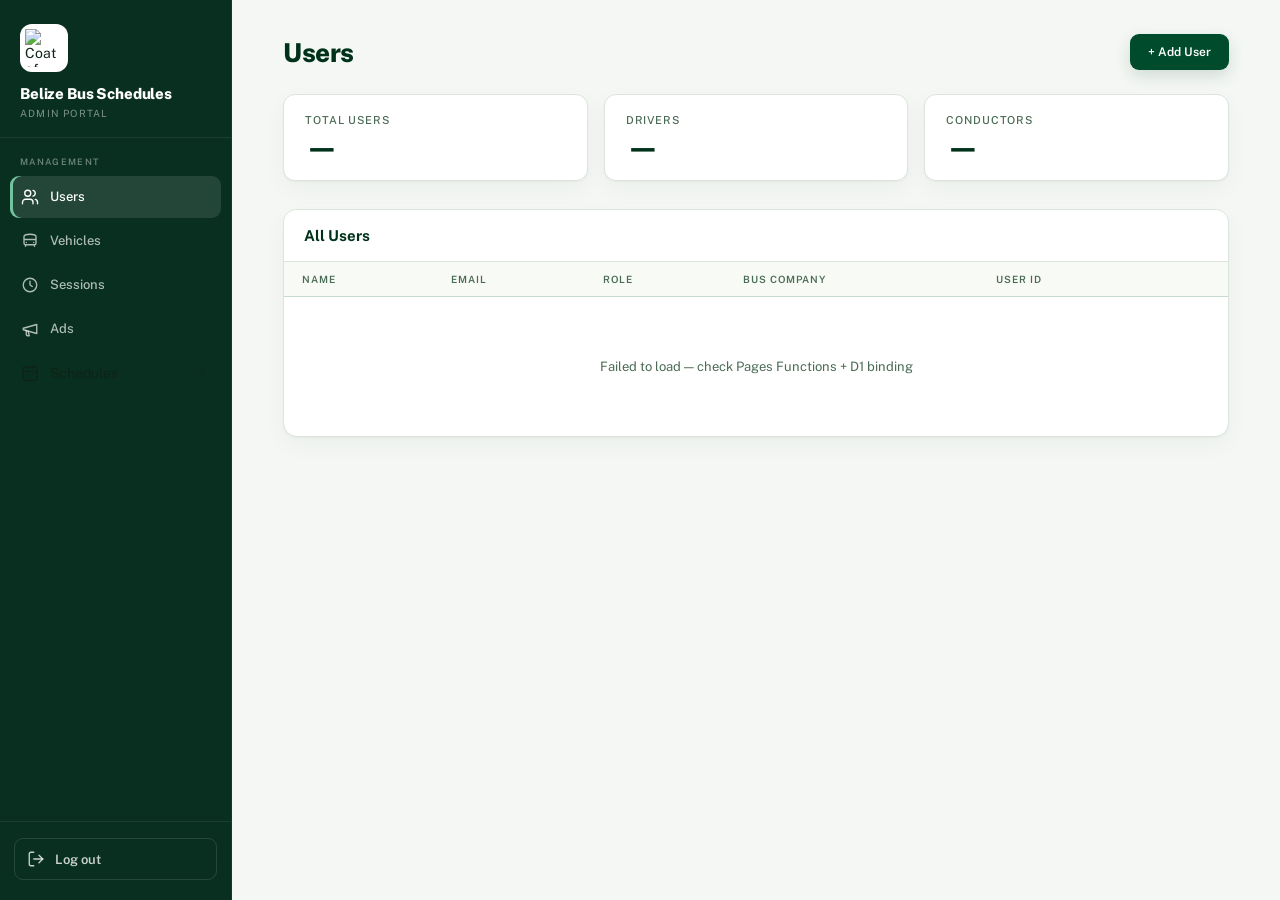
==== commit 3b52dbe2: "Added Schedule Management Section." ====
--- a/files/index.html
+++ b/files/index.html
@@ -136,6 +136,58 @@
   }
 
   .nav-icon { font-size: 16px; }
+
+  .nav-group { margin-bottom: 2px; }
+
+  .nav-group-toggle {
+    width: 100%;
+    border: 0;
+    background: transparent;
+    font: inherit;
+    text-align: left;
+  }
+
+  .nav-group-toggle .nav-chevron {
+    margin-left: auto;
+    width: 14px;
+    height: 14px;
+    display: inline-grid;
+    place-items: center;
+    opacity: 0.55;
+    transition: transform 0.15s ease;
+  }
+
+  .nav-group-toggle .nav-chevron svg {
+    width: 100%;
+    height: 100%;
+    fill: none;
+    stroke: currentColor;
+    stroke-width: 1.8;
+    stroke-linecap: round;
+    stroke-linejoin: round;
+  }
+
+  .nav-group.open .nav-group-toggle .nav-chevron {
+    transform: rotate(90deg);
+    opacity: 0.9;
+  }
+
+  .nav-group.has-active > .nav-group-toggle {
+    color: white;
+  }
+
+  .nav-sub {
+    display: none;
+    padding: 2px 0 4px 12px;
+  }
+
+  .nav-group.open .nav-sub { display: block; }
+
+  .nav-sub .nav-item {
+    padding: 8px 12px;
+    font-size: 12.5px;
+    margin-bottom: 1px;
+  }
 
   .sidebar-footer {
     padding: 16px 14px 20px;
@@ -593,6 +645,332 @@
   .badge-open   { background: #d4edda; color: var(--green-dark); }
   .badge-ended  { background: #eef1ee; color: var(--muted); }
 
+  /* ── Schedules ── */
+  .btn:disabled { opacity: 0.45; cursor: not-allowed; box-shadow: none; }
+  .sch-header-note { font-size: 12px; color: var(--muted); }
+  .sch-time { font-variant-numeric: tabular-nums; font-weight: 600; white-space: nowrap; }
+  .sch-time-muted { color: var(--muted); font-weight: 500; }
+  .sch-route-main { font-weight: 600; color: var(--green-dark); }
+  .sch-route-sub { margin-top: 3px; font-size: 11px; color: var(--muted); line-height: 1.4; }
+  .sch-route-warn { color: #b45309; }
+  .sch-chip {
+    display: inline-block;
+    font-size: 11px;
+    line-height: 1.35;
+    padding: 3px 8px;
+    border-radius: 6px;
+    background: var(--surface2);
+    color: var(--text);
+  }
+  .sch-table-wrap { overflow-x: auto; }
+  .sch-table { min-width: 860px; }
+  .sch-table td { vertical-align: top; }
+  .sch-table th:nth-child(3), .sch-table td:nth-child(3) { min-width: 260px; }
+  .sch-table td:nth-child(4) { min-width: 140px; max-width: 170px; }
+  .sch-table td:nth-child(5) { max-width: 120px; }
+  .sch-table td:last-child { white-space: nowrap; }
+
+  .modal-schedule {
+    width: min(900px, calc(100vw - 36px));
+    max-width: 900px;
+    padding: 0;
+    overflow: hidden;
+    display: flex;
+    flex-direction: column;
+  }
+  .sch-editor-body {
+    flex: 1;
+    overflow-y: auto;
+    max-height: calc(100vh - 210px);
+    padding: 20px 24px 8px;
+  }
+  .modal-schedule > .modal-footer {
+    margin: 0;
+    padding: 14px 24px;
+    background: #fff;
+  }
+
+  .sch-shift-row {
+    display: flex;
+    align-items: center;
+    flex-wrap: wrap;
+    gap: 8px;
+    margin: -4px 0 14px;
+    padding: 8px 10px;
+    border-radius: 9px;
+    background: var(--surface2);
+    font-size: 12px;
+    color: var(--muted);
+  }
+  .sch-shift-row select { width: auto; min-height: 32px; padding: 5px 30px 5px 10px; font-size: 12px; }
+
+  .sch-stop-head,
+  .sch-stop-row {
+    display: grid;
+    grid-template-columns: 26px minmax(0, 1fr) 128px 128px 104px;
+    gap: 8px;
+    align-items: center;
+  }
+  .sch-stop-head {
+    font-size: 10px;
+    font-weight: 600;
+    letter-spacing: 0.08em;
+    text-transform: uppercase;
+    color: var(--muted);
+    padding: 0 0 6px;
+  }
+  .sch-stop-row { margin-bottom: 6px; }
+  .sch-stop-num {
+    font-size: 12px;
+    font-weight: 700;
+    color: var(--muted);
+    text-align: center;
+  }
+  .sch-stop-actions { display: flex; gap: 4px; justify-content: flex-end; }
+  .sch-icon-btn {
+    width: 30px;
+    height: 30px;
+    border: 1px solid var(--border);
+    border-radius: 7px;
+    background: #fff;
+    color: var(--muted);
+    cursor: pointer;
+    font-size: 13px;
+    line-height: 1;
+  }
+  .sch-icon-btn:hover:not(:disabled) { border-color: var(--green); color: var(--green-dark); }
+  .sch-icon-btn:disabled { opacity: 0.35; cursor: default; }
+  .sch-icon-btn.danger:hover:not(:disabled) { border-color: var(--danger); color: var(--danger); }
+  .sch-stops-empty { font-size: 12px; color: var(--muted); padding: 6px 0; }
+
+  .sch-notice {
+    font-size: 12px;
+    line-height: 1.5;
+    padding: 10px 12px;
+    border-radius: 9px;
+    margin-bottom: 12px;
+    background: #fff7e6;
+    color: #8a4b05;
+    border: 1px solid #f5d9a8;
+  }
+  .sch-notice code { font-size: 11px; word-break: break-all; }
+  .sch-issues { margin: 4px 0 14px; padding: 12px 14px; border-radius: 10px; font-size: 12px; line-height: 1.5; }
+  .sch-issues ul { margin: 4px 0 0; padding-left: 18px; }
+  .sch-issues-err { background: var(--danger-bg); color: var(--danger); }
+  .sch-issues-warn { background: #fff7e6; color: #8a4b05; border: 1px solid #f5d9a8; }
+
+  .sch-change {
+    display: flex;
+    align-items: center;
+    gap: 12px;
+    padding: 12px 20px;
+    border-bottom: 1px solid #f0f5f2;
+    font-size: 13px;
+  }
+  .sch-change:last-child { border-bottom: none; }
+  .sch-change-main { flex: 1; min-width: 0; }
+  .sch-change-meta { margin-top: 2px; font-size: 11px; color: var(--muted); }
+  .badge-sch-create  { background: #d4edda; color: var(--green-dark); }
+  .badge-sch-update  { background: #e3f0ff; color: #1a56aa; }
+  .badge-sch-delete  { background: var(--danger-bg); color: var(--danger); }
+  .badge-sch-restore { background: #fff3e0; color: #b45309; }
+
+  /* ── Schedules · AI Upload ── */
+  [hidden] { display: none !important; }
+  .badge-sch-ai { background: #ede7fb; color: #5b3fa0; }
+  .ai-upload-grid {
+    display: grid;
+    grid-template-columns: minmax(260px, 1fr) minmax(260px, 1.1fr);
+    gap: 20px;
+    padding: 20px;
+  }
+  .ai-step-title {
+    display: flex;
+    align-items: center;
+    gap: 9px;
+    font-size: 14px;
+    font-weight: 750;
+    color: var(--green-dark);
+    margin-bottom: 16px;
+  }
+  .ai-run-row { display: flex; align-items: center; gap: 12px; flex-wrap: wrap; }
+  .ai-status { font-size: 12px; color: var(--muted); }
+  .ai-status.busy::before {
+    content: '';
+    display: inline-block;
+    width: 12px;
+    height: 12px;
+    margin-right: 7px;
+    vertical-align: -2px;
+    border: 2px solid var(--green-pale);
+    border-top-color: var(--green);
+    border-radius: 50%;
+    animation: aiSpin 0.8s linear infinite;
+  }
+  @keyframes aiSpin { to { transform: rotate(360deg); } }
+  .ai-drop {
+    position: relative;
+    display: flex;
+    flex-direction: column;
+    align-items: center;
+    justify-content: center;
+    min-height: 220px;
+    border: 2px dashed var(--border);
+    border-radius: 12px;
+    background: var(--surface2);
+    cursor: pointer;
+    overflow: hidden;
+    text-transform: none;
+    letter-spacing: 0;
+    margin: 0;
+    transition: border-color 0.15s, background 0.15s;
+  }
+  .ai-drop:hover, .ai-drop.dragging { border-color: var(--green); background: #f2f9f4; }
+  .ai-drop-empty {
+    display: flex;
+    flex-direction: column;
+    align-items: center;
+    gap: 6px;
+    padding: 24px;
+    text-align: center;
+    font-size: 12px;
+    font-weight: 500;
+    color: var(--muted);
+  }
+  .ai-drop-empty strong { font-size: 14px; color: var(--green-dark); }
+  .ai-drop-empty .ui-icon { width: 30px; height: 30px; color: var(--green); }
+  .ai-drop img { width: 100%; height: 100%; max-height: 300px; object-fit: contain; background: #fff; }
+  .ai-drop-name {
+    position: absolute;
+    left: 8px;
+    bottom: 8px;
+    max-width: calc(100% - 16px);
+    padding: 3px 8px;
+    border-radius: 6px;
+    background: rgba(0, 50, 27, 0.75);
+    color: #fff;
+    font-size: 11px;
+    font-weight: 500;
+    white-space: nowrap;
+    overflow: hidden;
+    text-overflow: ellipsis;
+  }
+
+  .ai-review-grid {
+    display: grid;
+    grid-template-columns: minmax(280px, 380px) minmax(0, 1fr);
+    gap: 16px;
+    align-items: start;
+  }
+  .ai-photo-card { position: sticky; top: 16px; }
+  .ai-photo-wrap { max-height: calc(100vh - 120px); overflow: auto; background: #f4f6f4; }
+  .ai-photo-wrap img { display: block; width: 100%; }
+  .ai-trips-card { min-width: 0; }
+  .sch-table.ai-table { min-width: 880px; }
+  .sch-table.ai-table th, .sch-table.ai-table td { min-width: 0; max-width: none; }
+  .sch-table.ai-table .col-check { min-width: 150px; max-width: 210px; }
+  .sch-table.ai-table .col-route { min-width: 220px; }
+  .sch-table.ai-table .col-days { min-width: 110px; max-width: 150px; }
+  .ai-table tr.excluded td { opacity: 0.45; }
+  .ai-table input[type="checkbox"], #ai-remove-missing {
+    appearance: auto;
+    accent-color: var(--green);
+    width: 16px;
+    height: 16px;
+    min-height: 0;
+    padding: 0;
+    margin: 0;
+    flex-shrink: 0;
+    cursor: pointer;
+  }
+  .ai-check { display: flex; flex-direction: column; gap: 4px; align-items: flex-start; min-width: 120px; }
+  .ai-pill {
+    display: inline-block;
+    font-size: 10px;
+    font-weight: 700;
+    letter-spacing: 0.04em;
+    padding: 3px 8px;
+    border-radius: 20px;
+    white-space: nowrap;
+  }
+  .ai-pill-ok   { background: #e8f5ec; color: var(--green-dark); }
+  .ai-pill-warn { background: #fff3e0; color: #b45309; }
+  .ai-pill-err  { background: var(--danger-bg); color: var(--danger); }
+  .ai-pill-new  { background: #e3f0ff; color: #1a56aa; }
+  .ai-pill-chg  { background: #ede7fb; color: #5b3fa0; }
+  .ai-pill-same { background: #eef1ee; color: var(--muted); }
+  .ai-check-detail { font-size: 11px; color: var(--muted); line-height: 1.35; max-width: 200px; }
+  .ai-review-footer {
+    display: flex;
+    align-items: center;
+    gap: 8px;
+    flex-wrap: wrap;
+    padding: 14px 18px;
+    border-top: 1px solid var(--border);
+    background: var(--surface);
+  }
+  .ai-footer-note { flex: 1; font-size: 12px; color: var(--muted); min-width: 120px; }
+
+  .ai-apply-modal { max-width: 640px; }
+  #ai-remove-row { text-transform: none; letter-spacing: 0; font-weight: 400; }
+  .ai-apply-counts {
+    display: grid;
+    grid-template-columns: repeat(4, minmax(0, 1fr));
+    gap: 8px;
+    margin-bottom: 14px;
+  }
+  .ai-apply-count {
+    padding: 10px 12px;
+    border: 1px solid var(--border);
+    border-radius: 10px;
+    background: var(--surface2);
+  }
+  .ai-apply-count .n { font-size: 22px; font-weight: 800; color: var(--green-dark); line-height: 1.1; }
+  .ai-apply-count .l { font-size: 10px; font-weight: 650; letter-spacing: 0.06em; text-transform: uppercase; color: var(--muted); }
+  .ai-apply-count.remove .n { color: var(--danger); }
+  .ai-apply-list { margin-bottom: 10px; }
+  .ai-apply-list summary { cursor: pointer; font-size: 12px; font-weight: 650; color: var(--green-dark); padding: 4px 0; }
+  .ai-apply-list ul { margin: 4px 0 0; padding-left: 18px; font-size: 12px; line-height: 1.6; color: var(--text); max-height: 180px; overflow: auto; }
+  .ai-apply-list li span { color: var(--muted); }
+  .ai-apply-list li .ai-active-driver { color: #b45309; font-weight: 650; }
+
+  .ai-textarea {
+    width: 100%;
+    min-height: 340px;
+    resize: vertical;
+    background: #fbfcfb;
+    border: 1px solid #cfdcd2;
+    border-radius: 8px;
+    color: var(--text);
+    font-family: var(--mono);
+    font-size: 12px;
+    line-height: 1.5;
+    padding: 12px 14px;
+    outline: none;
+  }
+  .ai-textarea:focus { border-color: var(--green); box-shadow: 0 0 0 3px rgba(0, 75, 43, 0.12); background: #fff; }
+
+  .ai-done-body { display: flex; gap: 14px; align-items: flex-start; padding: 22px 24px 8px; }
+  .ai-done-body .modal-icon { margin: 0; }
+  .ai-done-actions { display: flex; gap: 8px; flex-wrap: wrap; justify-content: flex-end; padding: 14px 24px 20px; }
+
+  @media (max-width: 1100px) {
+    .ai-review-grid { grid-template-columns: 1fr; }
+    .ai-photo-card { position: static; }
+    .ai-photo-wrap { max-height: 420px; }
+  }
+  @media (max-width: 760px) {
+    .ai-upload-grid { grid-template-columns: 1fr; }
+    .ai-apply-counts { grid-template-columns: repeat(2, minmax(0, 1fr)); }
+  }
+
+  @media (max-width: 700px) {
+    .sch-stop-head { display: none; }
+    .sch-stop-row { grid-template-columns: 22px 1fr 1fr; }
+    .sch-stop-row .sch-stop-loc { grid-column: 2 / -1; }
+    .sch-stop-row .sch-stop-actions { grid-column: 1 / -1; }
+  }
+
   /* ── Ads ── */
   .ads-tabs {
     display: flex;
@@ -626,6 +1004,50 @@
   .badge-ad-paused { background: #fff3e0; color: #b45309; }
   .badge-ad-draft { background: #f0f0f0; color: #666; }
   .badge-ad-cat { background: var(--green-pale); color: var(--green-dark); text-transform: none; letter-spacing: 0; }
+  .ad-report-body { margin-top: 8px; }
+  .ad-report-grid {
+    display: grid;
+    grid-template-columns: repeat(2, minmax(0, 1fr));
+    gap: 10px;
+    margin-bottom: 14px;
+  }
+  .ad-report-stat {
+    padding: 12px 14px;
+    border: 1px solid var(--border);
+    border-radius: 10px;
+    background: var(--surface2);
+  }
+  .ad-report-stat .label {
+    font-size: 11px;
+    font-weight: 650;
+    color: var(--muted);
+    text-transform: uppercase;
+    letter-spacing: 0.04em;
+  }
+  .ad-report-stat .value {
+    margin-top: 4px;
+    font-size: 1.35rem;
+    font-weight: 750;
+    color: var(--green-dark);
+  }
+  .ad-report-meta {
+    font-size: 13px;
+    color: var(--muted);
+    line-height: 1.5;
+    margin-bottom: 12px;
+  }
+  .ad-report-cta-list {
+    margin: 0;
+    padding: 0;
+    list-style: none;
+    font-size: 13px;
+  }
+  .ad-report-cta-list li {
+    display: flex;
+    justify-content: space-between;
+    padding: 6px 0;
+    border-bottom: 1px solid var(--border-soft);
+  }
 
   .modal-ads { max-width: 960px; width: calc(100vw - 32px); }
   .ad-editor-grid {
@@ -674,6 +1096,19 @@
     margin-bottom: 8px;
   }
   .cta-row .field { flex: 1; min-width: 100px; }
+
+  .vehicle-features-list { display: flex; flex-direction: column; gap: 8px; }
+  .vehicle-feature-row {
+    display: flex;
+    gap: 8px;
+    align-items: center;
+  }
+  .vehicle-feature-row select { flex: 1; }
+  .vehicle-features-empty {
+    font-size: 12px;
+    color: var(--muted);
+    padding: 4px 0;
+  }
 
   /* Passenger-matched previews */
   .ad-avatar {
@@ -773,7 +1208,7 @@
     font-size: 1.25rem; font-weight: 750; letter-spacing: 0.08em; color: var(--brand-dark);
   }
   .pv-discount-valid { margin: 0; font-size: 0.78rem; font-weight: 600; color: #4b5c54; }
-  .pv-copy {
+  .pv-copy-btn {
     border: 0; border-radius: 8px; padding: 0.4rem 0.7rem;
     background: var(--brand); color: #fff; font-size: 0.76rem; font-weight: 700; cursor: pointer;
   }
@@ -829,6 +1264,20 @@
       </div>
       <div class="nav-item" data-section="ads" onclick="showSection('ads')">
         <span class="nav-icon"></span> Ads
+      </div>
+      <div class="nav-group" id="nav-schedules">
+        <button type="button" class="nav-item nav-group-toggle" onclick="toggleNavGroup('nav-schedules')" aria-expanded="false" aria-controls="nav-schedules-sub">
+          <span class="nav-icon" data-icon="schedules"></span> Schedules
+          <span class="nav-chevron" aria-hidden="true"></span>
+        </button>
+        <div class="nav-sub" id="nav-schedules-sub" role="group" aria-label="Schedule options">
+          <div class="nav-item" data-section="schedules-manual" onclick="showSection('schedules-manual')">
+            <span class="nav-icon" data-icon="manual"></span> Manual
+          </div>
+          <div class="nav-item" data-section="schedules-ai" onclick="showSection('schedules-ai')">
+            <span class="nav-icon" data-icon="ai-upload"></span> AI Upload
+          </div>
+        </div>
       </div>
     </nav>
 
@@ -1002,6 +1451,173 @@
     </div>
     </section>
 
+    <section id="section-schedules-manual" class="page-section">
+      <div class="page-header">
+        <div class="page-title">Schedules · Manual <span id="sch-count"></span></div>
+        <button class="btn btn-primary" id="sch-add-btn" onclick="openScheduleCreate()" disabled>+ Add trip</button>
+      </div>
+
+      <div class="card" style="margin-bottom:16px;">
+        <div style="padding:18px 20px;">
+          <div class="filter-row" style="margin-bottom:0;">
+            <div class="filter-field" style="min-width:240px;">
+              <label for="sch-company">Company</label>
+              <select id="sch-company" onchange="onScheduleCompanyChange()">
+                <option value="">— select company —</option>
+              </select>
+            </div>
+            <div class="filter-field" style="min-width:200px;">
+              <label for="sch-origin-filter">Leaving from</label>
+              <select id="sch-origin-filter" onchange="renderScheduleTable()">
+                <option value="">Any origin</option>
+              </select>
+            </div>
+            <div class="filter-field" style="min-width:240px;flex:1;">
+              <label for="sch-search">Search</label>
+              <input id="sch-search" type="text" placeholder="Route, stop, time, days, notes…" oninput="renderScheduleTable()">
+            </div>
+          </div>
+        </div>
+      </div>
+
+      <div class="card" style="margin-bottom:16px;">
+        <div class="card-header">
+          <div class="card-title">Trips</div>
+          <div class="sch-header-note" id="sch-visible-note"></div>
+        </div>
+        <div class="sch-table-wrap">
+          <table class="sch-table">
+            <thead>
+              <tr>
+                <th>Departs</th>
+                <th>Arrives</th>
+                <th>Route</th>
+                <th>Days</th>
+                <th>Service</th>
+                <th>BID</th>
+                <th></th>
+              </tr>
+            </thead>
+            <tbody id="sch-table-body">
+              <tr><td colspan="7"><div class="empty"><div class="empty-icon"></div>Pick a company to see its trips.</div></td></tr>
+            </tbody>
+          </table>
+        </div>
+      </div>
+
+      <div class="card">
+        <div class="card-header">
+          <div class="card-title">Recent changes</div>
+          <div class="sch-header-note">Undo puts a trip back exactly how it was before that change.</div>
+        </div>
+        <div id="sch-changes-body">
+          <div class="empty"><div class="empty-icon"></div>Changes you make here will show up for undo.</div>
+        </div>
+      </div>
+    </section>
+
+    <section id="section-schedules-ai" class="page-section">
+      <div class="page-header">
+        <div class="page-title">Schedules · AI Upload</div>
+        <button class="btn btn-ghost" onclick="openAiSettings()">AI settings</button>
+      </div>
+
+      <div id="ai-key-missing" class="sch-notice" hidden>
+        <strong>Gemini API key not set.</strong> Add a secret named <code>GEMINI_API_KEY</code> in Cloudflare Pages → Settings → Variables and secrets, then redeploy. Get a free key at aistudio.google.com/apikey.
+      </div>
+
+      <div class="card" id="ai-upload-card" style="margin-bottom:16px;">
+        <div class="ai-upload-grid">
+          <div class="ai-upload-form">
+            <div class="ai-step-title"><span class="form-step">1</span> Choose a company and photo</div>
+            <div class="field">
+              <label for="ai-company">Company *</label>
+              <select id="ai-company" onchange="onAiCompanyChange()">
+                <option value="">— select company —</option>
+              </select>
+              <div class="field-help" id="ai-company-help"></div>
+            </div>
+            <div class="field">
+              <label for="ai-note">Extra instructions for this photo</label>
+              <input id="ai-note" type="text" placeholder="Optional — e.g. This is the Sunday schedule">
+            </div>
+            <div class="ai-run-row">
+              <button class="btn btn-primary" id="ai-run-btn" onclick="runAiExtract()" disabled>Read schedule</button>
+              <span class="ai-status" id="ai-status"></span>
+            </div>
+          </div>
+          <label class="ai-drop" id="ai-drop" for="ai-file">
+            <input id="ai-file" type="file" accept="image/jpeg,image/png,image/webp,image/heic,image/heif,.heic,.heif" hidden>
+            <div class="ai-drop-empty" id="ai-drop-empty">
+              <span class="ui-icon" data-icon="image"></span>
+              <strong>Drop a schedule photo here</strong>
+              <span>or click to choose · JPEG, PNG, WebP, or HEIC</span>
+            </div>
+            <img id="ai-drop-preview" alt="Selected schedule photo" hidden>
+            <span class="ai-drop-name" id="ai-drop-name" hidden></span>
+          </label>
+        </div>
+      </div>
+
+      <div id="ai-review" hidden>
+        <div class="ai-review-grid">
+          <div class="card ai-photo-card">
+            <div class="card-header">
+              <div class="card-title">Photo</div>
+              <a class="sch-header-note" id="ai-photo-open" target="_blank" rel="noopener">Open full size</a>
+            </div>
+            <div class="ai-photo-wrap"><img id="ai-photo" alt="Uploaded schedule photo"></div>
+          </div>
+
+          <div class="card ai-trips-card">
+            <div class="card-header">
+              <div class="card-title"><span class="form-step" style="display:inline-grid;margin-right:6px;">2</span>Check the trips <span id="ai-trip-count"></span></div>
+              <div class="sch-header-note" id="ai-compare-note"></div>
+            </div>
+            <div id="ai-photo-notes" class="sch-notice" hidden style="margin:14px 18px 0;"></div>
+            <div class="sch-table-wrap">
+              <table class="sch-table ai-table">
+                <thead>
+                  <tr>
+                    <th style="width:34px;"><input type="checkbox" id="ai-check-all" aria-label="Include all trips" checked></th>
+                    <th class="col-check">Check</th>
+                    <th>Departs</th>
+                    <th>Arrives</th>
+                    <th class="col-route">Route</th>
+                    <th class="col-days">Days</th>
+                    <th>Service</th>
+                    <th></th>
+                  </tr>
+                </thead>
+                <tbody id="ai-table-body"></tbody>
+              </table>
+            </div>
+            <div class="ai-review-footer">
+              <button class="btn btn-ghost" onclick="addAiTrip()">+ Add missing trip</button>
+              <span class="ai-footer-note" id="ai-footer-note"></span>
+              <button class="btn btn-ghost" onclick="discardAiReview()">Discard</button>
+              <button class="btn btn-primary" id="ai-review-btn" onclick="reviewAiChanges()">Review changes</button>
+            </div>
+          </div>
+        </div>
+      </div>
+
+      <div id="ai-done" class="card ai-done" hidden>
+        <div class="ai-done-body">
+          <div class="modal-icon modal-icon-green" data-icon="schedules"></div>
+          <div style="flex:1;min-width:0;">
+            <div class="modal-title" id="ai-done-title">Schedule updated</div>
+            <div class="modal-desc" id="ai-done-desc" style="margin-bottom:0;"></div>
+          </div>
+        </div>
+        <div class="ai-done-actions">
+          <button class="btn btn-ghost" id="ai-undo-btn" onclick="undoAiImport()">Undo this import</button>
+          <button class="btn btn-ghost" onclick="viewAiCompanyInManual()">View in Manual</button>
+          <button class="btn btn-primary" onclick="resetAiUpload()">Upload another photo</button>
+        </div>
+      </div>
+    </section>
+
     <section id="section-ads" class="page-section">
       <div class="page-header">
         <div class="page-title">Ads <span id="ads-count"></span></div>
@@ -1022,12 +1638,13 @@
                 <th>Title</th>
                 <th>Dates</th>
                 <th>Status</th>
-                <th>Category</th>
+                <th>Views</th>
+                <th>Clicks</th>
                 <th></th>
               </tr>
             </thead>
             <tbody id="ads-strip-body">
-              <tr><td colspan="6"><div class="empty"><div class="empty-icon"></div>Open Ads to load.</div></td></tr>
+              <tr><td colspan="7"><div class="empty"><div class="empty-icon"></div>Open Ads to load.</div></td></tr>
             </tbody>
           </table>
         </div>
@@ -1043,12 +1660,13 @@
                 <th>Title</th>
                 <th>Dates</th>
                 <th>Status</th>
-                <th>Category</th>
+                <th>Views</th>
+                <th>Clicks</th>
                 <th></th>
               </tr>
             </thead>
             <tbody id="ads-card-body">
-              <tr><td colspan="6"><div class="empty"><div class="empty-icon"></div>Open Ads to load.</div></td></tr>
+              <tr><td colspan="7"><div class="empty"><div class="empty-icon"></div>Open Ads to load.</div></td></tr>
             </tbody>
           </table>
         </div>
@@ -1057,7 +1675,7 @@
   </div>
 </div>
 
-<div class="overlay" id="create-modal">
+<div class="overlay" id="create-modal" data-keep-open>
   <div class="modal">
     <div class="modal-icon modal-icon-green" id="userModalIcon"></div>
     <div class="modal-title">Add New User</div>
@@ -1092,7 +1710,7 @@
 </div>
 
 <!-- Edit Modal -->
-<div class="overlay" id="edit-modal">
+<div class="overlay" id="edit-modal" data-keep-open>
   <div class="modal">
     <div class="modal-icon modal-icon-green" id="editUserModalIcon"></div>
     <div class="modal-title">Edit User</div>
@@ -1103,8 +1721,8 @@
       <label>Role</label>
       <select id="e-type">
         <option value="">— select role —</option>
-        <option value="driver">Driver</option>
-        <option value="conductor">Conductor</option>
+        <option value="Driver">Driver</option>
+        <option value="Conductor">Conductor</option>
       </select>
     </div>
     <div class="field">
@@ -1141,7 +1759,7 @@
 </div>
 
 <!-- Vehicle: create -->
-<div class="overlay" id="vehicle-create-modal">
+<div class="overlay" id="vehicle-create-modal" data-keep-open>
   <div class="modal modal-wide">
     <div class="modal-icon modal-icon-green" id="vehicleModalIcon"></div>
     <div class="modal-title">Add vehicle</div>
@@ -1157,7 +1775,11 @@
       <select id="vc-status"><option value="active">Active</option><option value="inactive">Inactive</option></select>
     </div>
     <div class="field"><label>Notes</label><input id="vc-notes" type="text" placeholder="Optional"></div>
-    <div class="field"><label>Features (JSON)</label><input id="vc-features" type="text" value="{}"></div>
+    <div class="field">
+      <label>Features <span style="font-weight:500;color:var(--muted)">(up to 5)</span></label>
+      <div id="vc-features-list" class="vehicle-features-list"></div>
+      <button type="button" class="btn btn-ghost" id="vc-features-add" onclick="addVehicleFeature('create')" style="margin-top:8px;">Add feature</button>
+    </div>
     <div class="field">
       <label>Bus photo</label>
       <input id="vc-photo" type="file" accept="image/jpeg,image/png,image/webp">
@@ -1171,7 +1793,7 @@
 </div>
 
 <!-- Vehicle: edit -->
-<div class="overlay" id="vehicle-edit-modal">
+<div class="overlay" id="vehicle-edit-modal" data-keep-open>
   <div class="modal modal-wide">
     <div class="modal-icon modal-icon-green" id="editVehicleModalIcon"></div>
     <div class="modal-title">Edit vehicle</div>
@@ -1188,7 +1810,11 @@
       <select id="ve-status"><option value="active">Active</option><option value="inactive">Inactive</option></select>
     </div>
     <div class="field"><label>Notes</label><input id="ve-notes" type="text"></div>
-    <div class="field"><label>Features (JSON)</label><input id="ve-features" type="text"></div>
+    <div class="field">
+      <label>Features <span style="font-weight:500;color:var(--muted)">(up to 5)</span></label>
+      <div id="ve-features-list" class="vehicle-features-list"></div>
+      <button type="button" class="btn btn-ghost" id="ve-features-add" onclick="addVehicleFeature('edit')" style="margin-top:8px;">Add feature</button>
+    </div>
     <div class="divider">Photo</div>
     <div id="ve-photo-preview-wrap" class="photo-preview-wrap" style="display:none;">
       <img id="ve-photo-preview" alt="Current bus photo">
@@ -1222,8 +1848,217 @@
   </div>
 </div>
 
+<!-- Schedule: create / edit -->
+<div class="overlay" id="schedule-editor-modal" data-keep-open>
+  <div class="modal modal-schedule">
+    <input type="hidden" id="se-bid">
+
+    <div class="ad-editor-header">
+      <div class="modal-icon modal-icon-green" data-icon="schedules"></div>
+      <div class="ad-editor-heading">
+        <div class="modal-title" id="se-title">New trip</div>
+        <div class="modal-desc" id="se-desc">Riders get changes the next time their app syncs.</div>
+      </div>
+      <button type="button" class="icon-close" onclick="closeModals()" aria-label="Close trip editor">
+        <span class="ui-icon" data-icon="close"></span>
+      </button>
+    </div>
+
+    <div class="sch-editor-body">
+      <div class="form-section">
+        <div class="form-section-header">
+          <span class="form-step">1</span>
+          <div>
+            <div class="form-section-title">Trip</div>
+            <div class="form-section-help">Times are saved as h:mm AM/PM. Route name defaults to “Origin to Destination”.</div>
+          </div>
+        </div>
+        <div class="form-grid">
+          <div class="field">
+            <label for="se-company">Company *</label>
+            <input id="se-company" type="text" list="sch-company-list" autocomplete="off">
+          </div>
+          <div class="field">
+            <label for="se-phone">Phone</label>
+            <input id="se-phone" type="text" placeholder="+501-000-0000">
+          </div>
+          <div class="field">
+            <label for="se-origin">Origin *</label>
+            <input id="se-origin" type="text" list="sch-places-list" autocomplete="off">
+          </div>
+          <div class="field">
+            <label for="se-destination">Destination *</label>
+            <input id="se-destination" type="text" list="sch-places-list" autocomplete="off">
+          </div>
+          <div class="field">
+            <label for="se-departure">Departure *</label>
+            <input id="se-departure" type="time">
+          </div>
+          <div class="field">
+            <label for="se-arrival">Arrival</label>
+            <input id="se-arrival" type="time">
+          </div>
+          <div class="field span-2">
+            <label for="se-route">Route name</label>
+            <input id="se-route" type="text" placeholder="e.g. Belize City to Benque Viejo Town">
+          </div>
+          <div class="field">
+            <label for="se-days">Days of operation *</label>
+            <input id="se-days" type="text" list="sch-days-list" autocomplete="off" placeholder="Monday to Sunday">
+          </div>
+          <div class="field">
+            <label for="se-service">Service type</label>
+            <input id="se-service" type="text" list="sch-service-list" autocomplete="off" placeholder="Regular">
+          </div>
+          <div class="field span-2">
+            <label for="se-notes">Notes</label>
+            <input id="se-notes" type="text" placeholder="Optional — e.g. No 5:15AM Express on Sundays">
+          </div>
+        </div>
+      </div>
+
+      <div class="form-section">
+        <div class="form-section-header">
+          <span class="form-step">2</span>
+          <div style="flex:1;">
+            <div class="form-section-title">Stops</div>
+            <div class="form-section-help">In travel order. First stop is the origin, last stop is the destination (leave its depart time empty).</div>
+          </div>
+          <button type="button" class="btn btn-ghost" style="padding:6px 10px;font-size:11px;" onclick="fillScheduleEndStops()">Fill first &amp; last from trip</button>
+        </div>
+        <div class="sch-shift-row">
+          <span>Shift every time on this trip by</span>
+          <select id="se-shift" aria-label="Minutes to shift">
+            <option value="-120">−2 hours</option>
+            <option value="-60">−1 hour</option>
+            <option value="-30">−30 min</option>
+            <option value="-15">−15 min</option>
+            <option value="15">+15 min</option>
+            <option value="30">+30 min</option>
+            <option value="60" selected>+1 hour</option>
+            <option value="120">+2 hours</option>
+          </select>
+          <button type="button" class="btn btn-ghost" style="padding:6px 10px;font-size:11px;" onclick="shiftScheduleTimes()">Shift</button>
+        </div>
+        <div id="se-stops-invalid" class="sch-notice" style="display:none;"></div>
+        <div class="sch-stop-head">
+          <span>#</span><span>Location</span><span>Arrive</span><span>Depart</span><span></span>
+        </div>
+        <div id="se-stops"></div>
+        <button type="button" class="btn btn-ghost" style="margin-top:8px;" onclick="addScheduleStop()">+ Add stop</button>
+      </div>
+
+      <div id="se-issues"></div>
+    </div>
+
+    <div class="modal-footer">
+      <button class="btn btn-ghost" onclick="closeModals()">Cancel</button>
+      <button class="btn btn-primary" id="se-save-btn" onclick="saveSchedule()">Save trip</button>
+    </div>
+  </div>
+</div>
+
+<!-- Schedule: delete -->
+<div class="overlay" id="schedule-delete-modal">
+  <div class="modal">
+    <div class="modal-icon modal-icon-red" data-icon="trash"></div>
+    <div class="modal-title">Delete trip</div>
+    <div class="modal-desc">Removes this trip from the schedule. Riders stop seeing it after their next sync. You can undo it from Recent changes.</div>
+    <input type="hidden" id="sd-bid">
+    <div class="delete-target">
+      <div class="delete-target-name" id="sd-route"></div>
+      <div class="delete-target-email" id="sd-detail"></div>
+    </div>
+    <div class="sch-notice" id="sd-active-warning" hidden style="margin-top:12px;"></div>
+    <div class="modal-footer">
+      <button class="btn btn-ghost" onclick="closeModals()">Cancel</button>
+      <button class="btn btn-danger-sm" style="padding:9px 18px; font-size:13px;" onclick="confirmScheduleDelete()">Delete</button>
+    </div>
+  </div>
+</div>
+
+<!-- AI Upload: confirm replace -->
+<div class="overlay" id="ai-apply-modal">
+  <div class="modal modal-wide ai-apply-modal">
+    <div class="modal-icon modal-icon-green" data-icon="schedules"></div>
+    <div class="modal-title" id="ai-apply-title">Replace schedule</div>
+    <div class="modal-desc" id="ai-apply-desc">Here’s exactly what will change. Nothing is saved until you confirm.</div>
+    <div class="ai-apply-counts" id="ai-apply-counts"></div>
+    <div class="sch-notice" id="ai-apply-warning" hidden style="margin-bottom:12px;"></div>
+    <div id="ai-apply-lists"></div>
+    <label class="switch-row" style="margin-top:12px;cursor:pointer;" id="ai-remove-row">
+      <span class="switch-copy">
+        <strong>Remove trips that aren’t in the photo</strong>
+        <small>Matches your usual “delete all, then re-add” workflow. Undo is available after.</small>
+      </span>
+      <input type="checkbox" id="ai-remove-missing" checked onchange="renderAiApplyCounts()">
+    </label>
+    <div class="modal-footer">
+      <button class="btn btn-ghost" onclick="closeModals()">Back to review</button>
+      <button class="btn btn-primary" id="ai-apply-btn" onclick="applyAiImport()">Apply changes</button>
+    </div>
+  </div>
+</div>
+
+<!-- AI Upload: settings -->
+<div class="overlay" id="ai-settings-modal" data-keep-open>
+  <div class="modal modal-schedule">
+    <div class="ad-editor-header">
+      <div class="modal-icon modal-icon-green" data-icon="ai-upload"></div>
+      <div class="ad-editor-heading">
+        <div class="modal-title">AI settings</div>
+        <div class="modal-desc">Instructions Gemini follows for every schedule photo. Saved in D1 — no redeploy needed.</div>
+      </div>
+      <button type="button" class="icon-close" onclick="closeModals()" aria-label="Close AI settings">
+        <span class="ui-icon" data-icon="close"></span>
+      </button>
+    </div>
+    <div class="sch-editor-body">
+      <div id="ai-settings-key" class="sch-notice" hidden></div>
+      <div class="field">
+        <label for="ai-model">Gemini model</label>
+        <input id="ai-model" type="text" list="ai-model-list" autocomplete="off">
+        <datalist id="ai-model-list">
+          <option value="gemini-2.5-pro"></option>
+          <option value="gemini-2.5-flash"></option>
+        </datalist>
+        <div class="field-help">Pro reads dense timetables best. Switch to a Flash model if you hit free-tier limits. Leave empty for the default.</div>
+      </div>
+      <div class="field">
+        <label for="ai-prompt">System instructions <span id="ai-prompt-state" style="text-transform:none;letter-spacing:0;font-weight:500;"></span></label>
+        <textarea id="ai-prompt" class="ai-textarea" spellcheck="false"></textarea>
+        <div class="field-help">Company name, known place spellings, days and service types from your data are added automatically for each photo.</div>
+      </div>
+    </div>
+    <div class="modal-footer">
+      <button class="btn btn-ghost" onclick="resetAiPrompt()" style="margin-right:auto;">Reset to default</button>
+      <button class="btn btn-ghost" onclick="closeModals()">Cancel</button>
+      <button class="btn btn-primary" id="ai-settings-save" onclick="saveAiSettings()">Save settings</button>
+    </div>
+  </div>
+</div>
+
+<datalist id="sch-company-list"></datalist>
+<datalist id="sch-places-list"></datalist>
+<datalist id="sch-days-list"></datalist>
+<datalist id="sch-service-list"></datalist>
+
+<!-- Ad performance report -->
+<div class="overlay" id="ad-report-modal">
+  <div class="modal">
+    <div class="modal-icon modal-icon-green" id="adReportModalIcon"></div>
+    <div class="modal-title" id="ad-report-title">Ad report</div>
+    <div class="modal-desc" id="ad-report-desc">Performance for this sponsored placement.</div>
+    <div id="ad-report-body" class="ad-report-body"></div>
+    <div class="modal-footer">
+      <button class="btn btn-ghost" onclick="closeModals()">Close</button>
+      <button class="btn btn-primary" type="button" onclick="copyAdReport()">Copy summary</button>
+    </div>
+  </div>
+</div>
+
 <!-- Ad create / edit -->
-<div class="overlay" id="ad-editor-modal">
+<div class="overlay" id="ad-editor-modal" data-keep-open>
   <div class="modal modal-ads">
     <input type="hidden" id="ad-editor-id">
     <input type="hidden" id="ad-editor-placement" value="strip">
@@ -1396,7 +2231,7 @@
 
     <div class="modal-footer">
       <button class="btn btn-ghost" onclick="closeModals()">Cancel</button>
-      <button class="btn btn-primary" onclick="saveAd()">Save ad</button>
+      <button class="btn btn-primary" id="ad-save-btn" onclick="saveAd()">Save strip ad</button>
     </div>
   </div>
 </div>
@@ -1405,8 +2240,8 @@
 
 <script>
   // ── CONFIG ────────────────────────────────────────────────
-  // Pages: SUPABASE_URL, SUPABASE_SERVICE_KEY, D1 DB, R2 binding BUS_IMAGES,
-  // optional IMAGES_PUBLIC_BASE (default https://images.belizebusschedules.com)
+  // Pages bindings: D1 as DB, R2 as BUS_IMAGES. Variables: DRIVER_API_BASE_URL, ADMIN_API_SECRET,
+  // GEMINI_API_KEY, optional IMAGES_PUBLIC_BASE (default https://images.belizebusschedules.com)
   const API_BASE = '/api/admin'
   function apiFetch(url, opts = {}) {
     return fetch(url, { credentials: 'include', ...opts })
@@ -1429,6 +2264,132 @@
   let users = []
   let vehicles = []
   let sessions = []
+
+  /** Matches passenger tracking amenity keys (`features` JSON: { key: true }). */
+  const VEHICLE_FEATURE_OPTIONS = [
+    { value: 'air_conditioning', label: 'Air conditioning' },
+    { value: 'wifi', label: 'Wi‑Fi' },
+    { value: 'usb_charging', label: 'USB charging' },
+    { value: 'reclining_seats', label: 'Reclining seats' },
+    { value: 'luggage_storage', label: 'Luggage storage' },
+    { value: 'toilet', label: 'Toilet / restroom' },
+    { value: 'entertainment', label: 'Entertainment / TV' },
+  ]
+  const MAX_VEHICLE_FEATURES = 5
+  let vcFeatures = []
+  let veFeatures = []
+
+  function humanizeFeatureKey(key) {
+    return String(key || '')
+      .replaceAll('_', ' ')
+      .split(' ')
+      .map((w) => (w ? w[0].toUpperCase() + w.slice(1).toLowerCase() : w))
+      .join(' ')
+  }
+
+  function parseVehicleFeatures(raw) {
+    let obj = raw
+    if (typeof raw === 'string') {
+      try {
+        obj = JSON.parse(raw || '{}')
+      } catch {
+        return []
+      }
+    }
+    if (!obj || typeof obj !== 'object' || Array.isArray(obj)) return []
+    const keys = []
+    for (const [key, value] of Object.entries(obj)) {
+      if (value === true || value === 'true' || value === 1) keys.push(key)
+      else if (typeof value === 'string' && value && value !== 'false') keys.push(key)
+    }
+    return keys.slice(0, MAX_VEHICLE_FEATURES)
+  }
+
+  function serializeVehicleFeatures(keys) {
+    const out = {}
+    for (const key of keys) {
+      if (key) out[key] = true
+    }
+    return JSON.stringify(out)
+  }
+
+  function featureOptionList(selectedKeys, currentValue) {
+    const taken = new Set(selectedKeys.filter((k) => k && k !== currentValue))
+    const known = new Map(VEHICLE_FEATURE_OPTIONS.map((o) => [o.value, o.label]))
+    if (currentValue && !known.has(currentValue)) {
+      known.set(currentValue, humanizeFeatureKey(currentValue))
+    }
+    const opts = ['<option value="">— select feature —</option>']
+    for (const [value, label] of known) {
+      if (taken.has(value)) continue
+      opts.push(
+        `<option value="${escAttr(value)}"${value === currentValue ? ' selected' : ''}>${escHtml(label)}</option>`
+      )
+    }
+    return opts.join('')
+  }
+
+  function renderVehicleFeatures(mode) {
+    const isCreate = mode === 'create'
+    const keys = isCreate ? vcFeatures : veFeatures
+    const listId = isCreate ? 'vc-features-list' : 've-features-list'
+    const addId = isCreate ? 'vc-features-add' : 've-features-add'
+    const wrap = document.getElementById(listId)
+    const addBtn = document.getElementById(addId)
+    if (!wrap) return
+
+    if (!keys.length) {
+      wrap.innerHTML =
+        '<div class="vehicle-features-empty">No features yet — optional amenities shown on passenger tracking.</div>'
+    } else {
+      wrap.innerHTML = keys
+        .map(
+          (key, i) => `<div class="vehicle-feature-row">
+          <select aria-label="Feature ${i + 1}" onchange="onVehicleFeatureChange('${isCreate ? 'create' : 'edit'}',${i},this.value)">
+            ${featureOptionList(keys, key)}
+          </select>
+          <button type="button" class="btn btn-ghost" style="padding:8px 10px" aria-label="Remove feature" onclick="removeVehicleFeature('${isCreate ? 'create' : 'edit'}',${i})">Remove</button>
+        </div>`
+        )
+        .join('')
+    }
+    if (addBtn) {
+      addBtn.style.display = keys.length < MAX_VEHICLE_FEATURES ? '' : 'none'
+    }
+  }
+
+  window.addVehicleFeature = function addVehicleFeature(mode) {
+    const keys = mode === 'create' ? vcFeatures : veFeatures
+    if (keys.length >= MAX_VEHICLE_FEATURES) return
+    keys.push('')
+    renderVehicleFeatures(mode)
+  }
+
+  window.removeVehicleFeature = function removeVehicleFeature(mode, index) {
+    const keys = mode === 'create' ? vcFeatures : veFeatures
+    keys.splice(index, 1)
+    renderVehicleFeatures(mode)
+  }
+
+  window.onVehicleFeatureChange = function onVehicleFeatureChange(mode, index, value) {
+    const keys = mode === 'create' ? vcFeatures : veFeatures
+    if (index < 0 || index >= keys.length) return
+    keys[index] = value
+    renderVehicleFeatures(mode)
+  }
+
+  function setVehicleFeatures(mode, raw) {
+    const parsed = parseVehicleFeatures(raw)
+    if (mode === 'create') vcFeatures = parsed
+    else veFeatures = parsed
+    renderVehicleFeatures(mode)
+  }
+
+  function collectVehicleFeaturesJson(mode) {
+    const keys = (mode === 'create' ? vcFeatures : veFeatures).filter(Boolean)
+    const unique = [...new Set(keys)].slice(0, MAX_VEHICLE_FEATURES)
+    return serializeVehicleFeatures(unique)
+  }
 
   async function loadCompanies() {
     try {
@@ -1455,6 +2416,17 @@
         sf.innerHTML = filter
         if (curS && [...sf.options].some(o => o.value === curS)) sf.value = curS
       }
+      ;['sch-company', 'ai-company'].forEach(id => {
+        const el = document.getElementById(id)
+        if (!el) return
+        const cur = el.value
+        el.innerHTML = pick
+        if (cur && [...el.options].some(o => o.value === cur)) el.value = cur
+      })
+      const schList = document.getElementById('sch-company-list')
+      if (schList) {
+        schList.innerHTML = companies.map(c => `<option value="${escAttr(c)}"></option>`).join('')
+      }
     } catch (e) {
       console.error('Failed to load companies', e)
     }
@@ -1516,12 +2488,30 @@
     return `<span class="badge badge-${cls}">${escHtml(type)}</span>`
   }
 
+  function toggleNavGroup(id) {
+    const group = document.getElementById(id)
+    if (!group) return
+    const open = !group.classList.contains('open')
+    group.classList.toggle('open', open)
+    const toggle = group.querySelector('.nav-group-toggle')
+    if (toggle) toggle.setAttribute('aria-expanded', open ? 'true' : 'false')
+  }
+
   function showSection(name) {
     document.querySelectorAll('.page-section').forEach(s => {
       s.classList.toggle('active', s.id === 'section-' + name)
     })
     document.querySelectorAll('nav .nav-item').forEach(n => {
       n.classList.toggle('active', n.dataset.section === name)
+    })
+    document.querySelectorAll('nav .nav-group').forEach(group => {
+      const childActive = !!group.querySelector('.nav-item.active[data-section]')
+      group.classList.toggle('has-active', childActive)
+      if (childActive) {
+        group.classList.add('open')
+        const toggle = group.querySelector('.nav-group-toggle')
+        if (toggle) toggle.setAttribute('aria-expanded', 'true')
+      }
     })
     if (name === 'vehicles') loadVehicles()
     if (name === 'sessions') {
@@ -1532,6 +2522,12 @@
     }
     if (name === 'ads') {
       if (typeof loadAds === 'function') loadAds()
+    }
+    if (name === 'schedules-manual') {
+      if (typeof loadScheduleManual === 'function') loadScheduleManual()
+    }
+    if (name === 'schedules-ai') {
+      if (typeof loadAiUpload === 'function') loadAiUpload()
     }
   }
 
@@ -1571,7 +2567,12 @@
       )
       const data = await res.json()
       if (!res.ok) throw new Error(data.error || 'Failed to load schedules')
-      const rows = data.schedules || []
+      const minutes = t => window.ScheduleRules?.timeToMinutes(window.ScheduleRules.normalizeTime(t).value) ?? 9999
+      const rows = (data.schedules || []).slice().sort((a, b) =>
+        String(a.origin || '').localeCompare(String(b.origin || '')) ||
+        String(a.destination || '').localeCompare(String(b.destination || '')) ||
+        minutes(a.departure_time) - minutes(b.departure_time)
+      )
       routeSel.innerHTML =
         '<option value="">Any route</option>' +
         rows
@@ -1579,7 +2580,7 @@
             const bid = s.BID != null ? s.BID : s.bid
             const o = s.origin || ''
             const d = s.destination || ''
-            const t = s.departure_time ? String(s.departure_time).slice(0, 5) : ''
+            const t = s.departure_time ? String(s.departure_time) : ''
             const tail = t ? ` · ${escHtml(t)}` : ''
             const label = `${escHtml(o)} → ${escHtml(d)}${tail} (BID ${escHtml(String(bid))})`
             return `<option value="${escAttr(String(bid))}">${label}</option>`
@@ -1794,7 +2795,7 @@
     document.getElementById('vc-plate').value = ''
     document.getElementById('vc-vin').value = ''
     document.getElementById('vc-notes').value = ''
-    document.getElementById('vc-features').value = '{}'
+    setVehicleFeatures('create', {})
     document.getElementById('vc-status').value = 'active'
     document.getElementById('vc-company').value = ''
     const ph = document.getElementById('vc-photo')
@@ -1808,12 +2809,7 @@
     const vin = document.getElementById('vc-vin').value.trim()
     const status = document.getElementById('vc-status').value
     const notes = document.getElementById('vc-notes').value.trim()
-    let features = document.getElementById('vc-features').value.trim() || '{}'
-    try {
-      JSON.parse(features)
-    } catch {
-      return toast('Features must be valid JSON', 'err')
-    }
+    const features = collectVehicleFeaturesJson('create')
     if (!company_name || !plate) return toast('Company and plate are required', 'err')
     try {
       const res = await apiFetch(`${API_BASE}/vehicles`, {
@@ -1832,13 +2828,17 @@
       if (!res.ok) throw new Error(data.error || 'Failed')
       const id = data.id
       const file = document.getElementById('vc-photo')?.files?.[0]
+      closeModals()
       if (id && file) {
-        await uploadVehiclePhoto(id, file)
-        toast('Vehicle created and photo uploaded', 'ok')
+        try {
+          await uploadVehiclePhoto(id, file)
+          toast('Vehicle created and photo uploaded', 'ok')
+        } catch (photoErr) {
+          toast(`Vehicle created, but the photo failed (${photoErr.message}). Use Edit to try again.`, 'err')
+        }
       } else {
         toast('Vehicle created', 'ok')
       }
-      closeModals()
       loadVehicles()
     } catch (e) {
       toast(e.message, 'err')
@@ -1849,13 +2849,13 @@
     const v = vehicles.find(x => x.id === id)
     if (!v) return
     document.getElementById('ve-id').value = v.id
-    document.getElementById('ve-company').value = v.company_name || ''
+    selectValue(document.getElementById('ve-company'), v.company_name || '', 'no schedules')
     document.getElementById('ve-plate').value = v.plate || ''
     document.getElementById('ve-vin').value = v.vin || ''
-    document.getElementById('ve-status').value =
-      String(v.status || '').toLowerCase() === 'inactive' ? 'inactive' : 'active'
+    const vStatus = String(v.status || '').toLowerCase()
+    selectValue(document.getElementById('ve-status'), vStatus === 'inactive' || vStatus === 'active' ? vStatus : v.status || 'active')
     document.getElementById('ve-notes').value = v.notes || ''
-    document.getElementById('ve-features').value = v.features || '{}'
+    setVehicleFeatures('edit', v.features || '{}')
     const ph = document.getElementById('ve-photo')
     if (ph) ph.value = ''
     const wrap = document.getElementById('ve-photo-preview-wrap')
@@ -1877,12 +2877,7 @@
     const vin = document.getElementById('ve-vin').value.trim()
     const status = document.getElementById('ve-status').value
     const notes = document.getElementById('ve-notes').value.trim()
-    let features = document.getElementById('ve-features').value.trim() || '{}'
-    try {
-      JSON.parse(features)
-    } catch {
-      return toast('Features must be valid JSON', 'err')
-    }
+    const features = collectVehicleFeaturesJson('edit')
     if (!company_name || !plate) return toast('Company and plate are required', 'err')
     try {
       const res = await apiFetch(`${API_BASE}/vehicles/${encodeURIComponent(id)}`, {
@@ -1900,9 +2895,17 @@
       const data = await res.json()
       if (!res.ok) throw new Error(data.error || 'Failed')
       const file = document.getElementById('ve-photo')?.files?.[0]
-      if (file) await uploadVehiclePhoto(id, file)
       closeModals()
-      toast(file ? 'Saved and photo updated' : 'Saved', 'ok')
+      if (file) {
+        try {
+          await uploadVehiclePhoto(id, file)
+          toast('Saved and photo updated', 'ok')
+        } catch (photoErr) {
+          toast(`Saved, but the photo failed (${photoErr.message}). Try uploading it again.`, 'err')
+        }
+      } else {
+        toast('Saved', 'ok')
+      }
       loadVehicles()
     } catch (e) {
       toast(e.message, 'err')
@@ -1962,14 +2965,27 @@
     } catch(e) { toast(e.message, 'err') }
   }
 
+  /** Selects `value`, adding it as an option first so saving never blanks an unlisted value. */
+  function selectValue(sel, value, note) {
+    sel.querySelectorAll('option[data-extra]').forEach(o => o.remove())
+    if (value && ![...sel.options].some(o => o.value === value)) {
+      const opt = document.createElement('option')
+      opt.value = value
+      opt.textContent = note ? `${value} (${note})` : value
+      opt.dataset.extra = '1'
+      sel.appendChild(opt)
+    }
+    sel.value = value || ''
+  }
+
   function openEdit(id) {
     const u = users.find(u => u.id === id)
     document.getElementById('e-id').value = u.id
     document.getElementById('e-name').value = u.display_name || ''
     const t = String(u.user_type || '').toLowerCase()
-    document.getElementById('e-type').value =
-      t === 'driver' ? 'driver' : t === 'conductor' ? 'conductor' : ''
-    document.getElementById('e-company').value = u.bus_company || ''
+    const role = t === 'driver' ? 'Driver' : t === 'conductor' ? 'Conductor' : u.user_type
+    selectValue(document.getElementById('e-type'), role || '')
+    selectValue(document.getElementById('e-company'), u.bus_company || '', 'no schedules')
     document.getElementById('edit-modal').classList.add('open')
   }
 
@@ -2018,14 +3034,13 @@
     document.querySelectorAll('.overlay').forEach(el => el.classList.remove('open'))
   }
 
-  /** End Cloudflare Access session and return to this admin origin. */
+  /** End Cloudflare Access session on this hostname (avoids silent IdP re-login). */
   function logoutAdmin() {
-    const team = 'belizebusschedules.cloudflareaccess.com'
-    const returnTo = encodeURIComponent(window.location.origin + '/')
-    window.location.href = `https://${team}/cdn-cgi/access/logout?returnTo=${returnTo}`
-  }
-
-  document.querySelectorAll('.overlay').forEach(el =>
+    window.location.href = `${window.location.origin}/cdn-cgi/access/logout`
+  }
+
+  // Editors (data-keep-open) only close via their buttons, so a stray click can't discard work.
+  document.querySelectorAll('.overlay:not([data-keep-open])').forEach(el =>
     el.addEventListener('click', e => { if (e.target === el) closeModals() })
   )
 
@@ -2043,5 +3058,7 @@
 </script>
 <script src="ui-icons.js"></script>
 <script src="ads-ui.js"></script>
+<script src="schedules-ui.js"></script>
+<script src="schedules-ai-ui.js"></script>
 </body>
 </html>
--- a/files/admin-polish.css
+++ b/files/admin-polish.css
@@ -47,6 +47,51 @@
 .nav-item.active {
   background: rgba(255, 255, 255, 0.11);
   box-shadow: inset 3px 0 0 #73c39c;
+}
+.nav-group-toggle {
+  width: 100%;
+  border: 0;
+  background: transparent;
+  font: inherit;
+  text-align: left;
+  cursor: pointer;
+  color: inherit;
+}
+.nav-group.has-active > .nav-group-toggle {
+  color: #fff;
+}
+.nav-group-toggle .nav-chevron {
+  margin-left: auto;
+  width: 14px;
+  height: 14px;
+  display: inline-grid;
+  place-items: center;
+  opacity: 0.55;
+  transition: transform 0.15s ease;
+  flex: 0 0 14px;
+}
+.nav-group-toggle .nav-chevron svg {
+  width: 100%;
+  height: 100%;
+  fill: none;
+  stroke: currentColor;
+  stroke-width: 1.8;
+  stroke-linecap: round;
+  stroke-linejoin: round;
+}
+.nav-group.open .nav-group-toggle .nav-chevron {
+  transform: rotate(90deg);
+  opacity: 0.9;
+}
+.nav-sub {
+  display: none;
+  padding: 2px 0 4px 10px;
+}
+.nav-group.open .nav-sub { display: block; }
+.nav-sub .nav-item {
+  min-height: 36px;
+  padding: 8px 11px;
+  font-size: 12.5px;
 }
 .nav-icon,
 .ui-icon {
@@ -242,6 +287,15 @@
   color: var(--green-dark);
   box-shadow: 0 0 0 3px rgba(0, 75, 43, 0.08);
 }
+.placement-option:disabled,
+.ad-placement-switch.is-locked .placement-option:not(.active) {
+  opacity: 0.45;
+  cursor: not-allowed;
+  pointer-events: none;
+}
+.ad-placement-switch.is-locked .placement-option.active {
+  cursor: default;
+}
 .placement-option strong { display: block; font-size: 12px; }
 .placement-option small { display: block; margin-top: 2px; font-size: 10px; color: var(--muted); }
 .placement-option .ui-icon { color: var(--green); }
@@ -376,6 +430,9 @@
   .brand-name, .brand-sub, .nav-label, .logout-btn span:last-child { display: none; }
   .nav-item { justify-content: center; font-size: 0; }
   .nav-icon { width: 20px; height: 20px; flex-basis: 20px; }
+  .nav-group-toggle .nav-chevron { display: none; }
+  .nav-sub { padding: 2px 0 4px; }
+  .nav-group.open .nav-sub { display: grid; gap: 1px; }
   .sidebar-footer { padding: 12px; }
   .logout-btn { justify-content: center; padding: 10px; }
   .main { padding: 24px 16px; min-width: 0; }
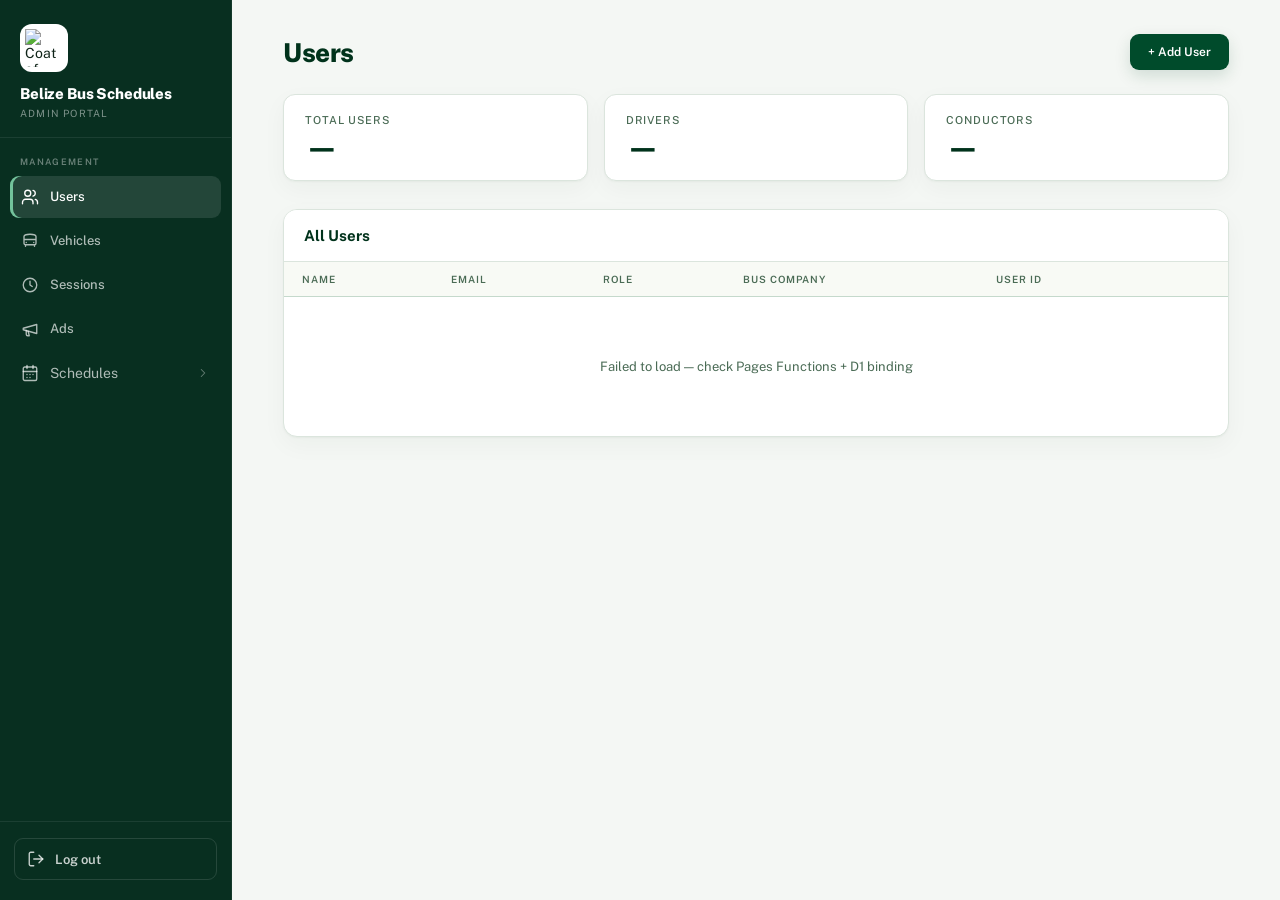
==== commit 2b02849f: "Moderate Toast and CSS Improvements" ====
--- a/files/index.html
+++ b/files/index.html
@@ -3050,7 +3050,8 @@
     el.textContent = msg
     el.className = `show ${type}`
     clearTimeout(toastTimer)
-    toastTimer = setTimeout(() => el.classList.remove('show'), 3000)
+    const duration = type === 'err' ? Math.min(10000, Math.max(5000, String(msg).length * 60)) : 3000
+    toastTimer = setTimeout(() => el.classList.remove('show'), duration)
   }
 
   loadCompanies()
--- a/files/admin-polish.css
+++ b/files/admin-polish.css
@@ -55,7 +55,6 @@
   font: inherit;
   text-align: left;
   cursor: pointer;
-  color: inherit;
 }
 .nav-group.has-active > .nav-group-toggle {
   color: #fff;
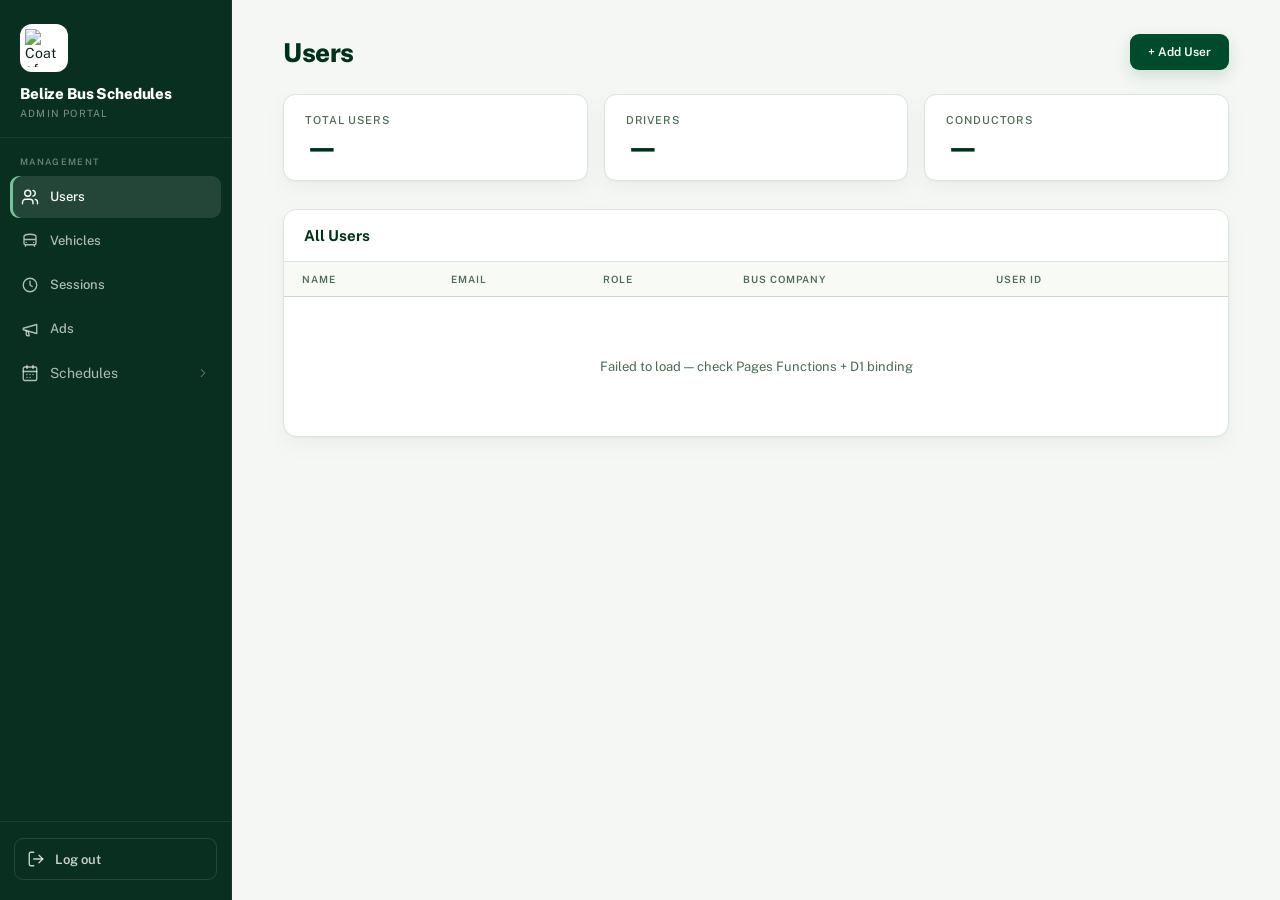
==== commit a84eae33: "Claude Support" ====
--- a/files/index.html
+++ b/files/index.html
@@ -839,22 +839,53 @@
   }
   .ai-drop-empty strong { font-size: 14px; color: var(--green-dark); }
   .ai-drop-empty .ui-icon { width: 30px; height: 30px; color: var(--green); }
-  .ai-drop img { width: 100%; height: 100%; max-height: 300px; object-fit: contain; background: #fff; }
-  .ai-drop-name {
-    position: absolute;
-    left: 8px;
-    bottom: 8px;
-    max-width: calc(100% - 16px);
-    padding: 3px 8px;
-    border-radius: 6px;
-    background: rgba(0, 50, 27, 0.75);
-    color: #fff;
+  .ai-drop-col { display: flex; flex-direction: column; gap: 10px; min-width: 0; }
+  .ai-drop.has-photos { min-height: 96px; }
+  .ai-thumbs { display: grid; grid-template-columns: repeat(auto-fill, minmax(96px, 1fr)); gap: 8px; }
+  .ai-thumb {
+    position: relative;
+    margin: 0;
+    border: 1px solid var(--border);
+    border-radius: 8px;
+    overflow: hidden;
+    background: #fff;
+  }
+  .ai-thumb img { display: block; width: 100%; height: 84px; object-fit: cover; background: #f4f6f4; }
+  .ai-thumb-noimg { height: 84px; display: grid; place-items: center; font-size: 11px; color: var(--muted); }
+  .ai-thumb figcaption {
+    padding: 4px 6px;
     font-size: 11px;
-    font-weight: 500;
+    color: var(--muted);
     white-space: nowrap;
     overflow: hidden;
     text-overflow: ellipsis;
   }
+  .ai-thumb-remove {
+    position: absolute;
+    top: 4px;
+    right: 4px;
+    width: 22px;
+    height: 22px;
+    border: 0;
+    border-radius: 50%;
+    background: rgba(0, 50, 27, 0.8);
+    color: #fff;
+    font-size: 14px;
+    line-height: 22px;
+    cursor: pointer;
+  }
+  .ai-photo-item + .ai-photo-item { border-top: 1px solid var(--border); }
+  .ai-photo-label {
+    display: flex;
+    justify-content: space-between;
+    gap: 8px;
+    padding: 8px 12px;
+    font-size: 12px;
+    font-weight: 600;
+    color: var(--muted);
+    background: #fff;
+  }
+  .ai-photo-label a { font-weight: 500; }
 
   .ai-review-grid {
     display: grid;
@@ -1522,9 +1553,7 @@
         <button class="btn btn-ghost" onclick="openAiSettings()">AI settings</button>
       </div>
 
-      <div id="ai-key-missing" class="sch-notice" hidden>
-        <strong>Gemini API key not set.</strong> Add a secret named <code>GEMINI_API_KEY</code> in Cloudflare Pages → Settings → Variables and secrets, then redeploy. Get a free key at aistudio.google.com/apikey.
-      </div>
+      <div id="ai-key-missing" class="sch-notice" hidden></div>
 
       <div class="card" id="ai-upload-card" style="margin-bottom:16px;">
         <div class="ai-upload-grid">
@@ -1538,7 +1567,7 @@
               <div class="field-help" id="ai-company-help"></div>
             </div>
             <div class="field">
-              <label for="ai-note">Extra instructions for this photo</label>
+              <label for="ai-note">Extra instructions for the AI</label>
               <input id="ai-note" type="text" placeholder="Optional — e.g. This is the Sunday schedule">
             </div>
             <div class="ai-run-row">
@@ -1546,16 +1575,17 @@
               <span class="ai-status" id="ai-status"></span>
             </div>
           </div>
-          <label class="ai-drop" id="ai-drop" for="ai-file">
-            <input id="ai-file" type="file" accept="image/jpeg,image/png,image/webp,image/heic,image/heif,.heic,.heif" hidden>
-            <div class="ai-drop-empty" id="ai-drop-empty">
-              <span class="ui-icon" data-icon="image"></span>
-              <strong>Drop a schedule photo here</strong>
-              <span>or click to choose · JPEG, PNG, WebP, or HEIC</span>
-            </div>
-            <img id="ai-drop-preview" alt="Selected schedule photo" hidden>
-            <span class="ai-drop-name" id="ai-drop-name" hidden></span>
-          </label>
+          <div class="ai-drop-col">
+            <label class="ai-drop" id="ai-drop" for="ai-file">
+              <input id="ai-file" type="file" multiple accept="image/jpeg,image/png,image/webp,image/heic,image/heif,.heic,.heif" hidden>
+              <div class="ai-drop-empty" id="ai-drop-empty">
+                <span class="ui-icon" data-icon="image"></span>
+                <strong id="ai-drop-title">Drop schedule photos here</strong>
+                <span id="ai-drop-sub">or click to choose · up to 6 photos (e.g. each direction or Sundays)</span>
+              </div>
+            </label>
+            <div class="ai-thumbs" id="ai-thumbs" hidden></div>
+          </div>
         </div>
       </div>
 
@@ -1563,10 +1593,9 @@
         <div class="ai-review-grid">
           <div class="card ai-photo-card">
             <div class="card-header">
-              <div class="card-title">Photo</div>
-              <a class="sch-header-note" id="ai-photo-open" target="_blank" rel="noopener">Open full size</a>
+              <div class="card-title" id="ai-photos-title">Photo</div>
             </div>
-            <div class="ai-photo-wrap"><img id="ai-photo" alt="Uploaded schedule photo"></div>
+            <div class="ai-photo-wrap" id="ai-photos"></div>
           </div>
 
           <div class="card ai-trips-card">
@@ -1988,7 +2017,7 @@
     <div id="ai-apply-lists"></div>
     <label class="switch-row" style="margin-top:12px;cursor:pointer;" id="ai-remove-row">
       <span class="switch-copy">
-        <strong>Remove trips that aren’t in the photo</strong>
+        <strong>Remove trips that weren’t read from the photos</strong>
         <small>Matches your usual “delete all, then re-add” workflow. Undo is available after.</small>
       </span>
       <input type="checkbox" id="ai-remove-missing" checked onchange="renderAiApplyCounts()">
@@ -2007,7 +2036,7 @@
       <div class="modal-icon modal-icon-green" data-icon="ai-upload"></div>
       <div class="ad-editor-heading">
         <div class="modal-title">AI settings</div>
-        <div class="modal-desc">Instructions Gemini follows for every schedule photo. Saved in D1 — no redeploy needed.</div>
+        <div class="modal-desc">Which AI reads your schedule photos, and the instructions it follows. Saved in D1 — no redeploy needed.</div>
       </div>
       <button type="button" class="icon-close" onclick="closeModals()" aria-label="Close AI settings">
         <span class="ui-icon" data-icon="close"></span>
@@ -2016,13 +2045,9 @@
     <div class="sch-editor-body">
       <div id="ai-settings-key" class="sch-notice" hidden></div>
       <div class="field">
-        <label for="ai-model">Gemini model</label>
-        <input id="ai-model" type="text" list="ai-model-list" autocomplete="off">
-        <datalist id="ai-model-list">
-          <option value="gemini-2.5-pro"></option>
-          <option value="gemini-2.5-flash"></option>
-        </datalist>
-        <div class="field-help">Pro reads dense timetables best. Switch to a Flash model if you hit free-tier limits. Leave empty for the default.</div>
+        <label for="ai-model">AI model</label>
+        <select id="ai-model" onchange="onAiModelChange()"></select>
+        <div class="field-help" id="ai-model-help"></div>
       </div>
       <div class="field">
         <label for="ai-prompt">System instructions <span id="ai-prompt-state" style="text-transform:none;letter-spacing:0;font-weight:500;"></span></label>
@@ -2241,7 +2266,7 @@
 <script>
   // ── CONFIG ────────────────────────────────────────────────
   // Pages bindings: D1 as DB, R2 as BUS_IMAGES. Variables: DRIVER_API_BASE_URL, ADMIN_API_SECRET,
-  // GEMINI_API_KEY, optional IMAGES_PUBLIC_BASE (default https://images.belizebusschedules.com)
+  // ANTHROPIC_API_KEY and/or GEMINI_API_KEY, optional IMAGES_PUBLIC_BASE (default https://images.belizebusschedules.com)
   const API_BASE = '/api/admin'
   function apiFetch(url, opts = {}) {
     return fetch(url, { credentials: 'include', ...opts })
